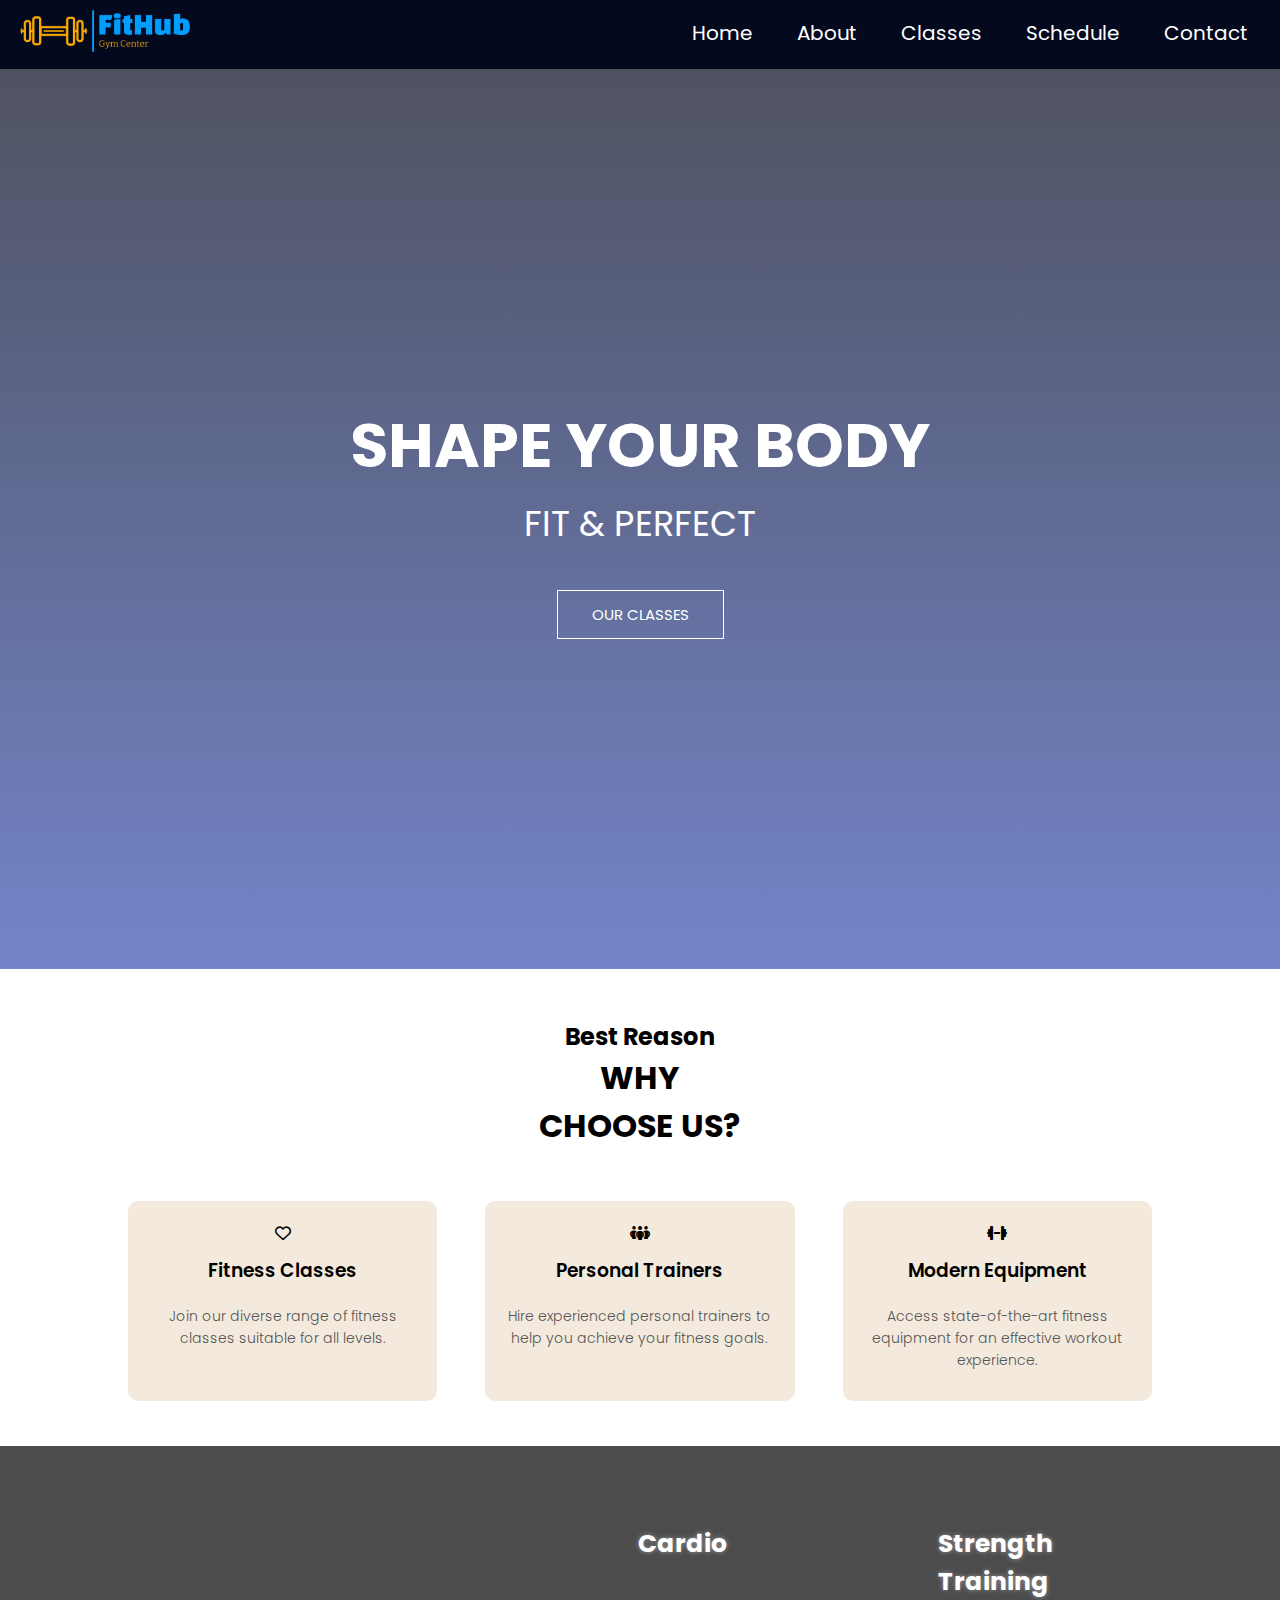
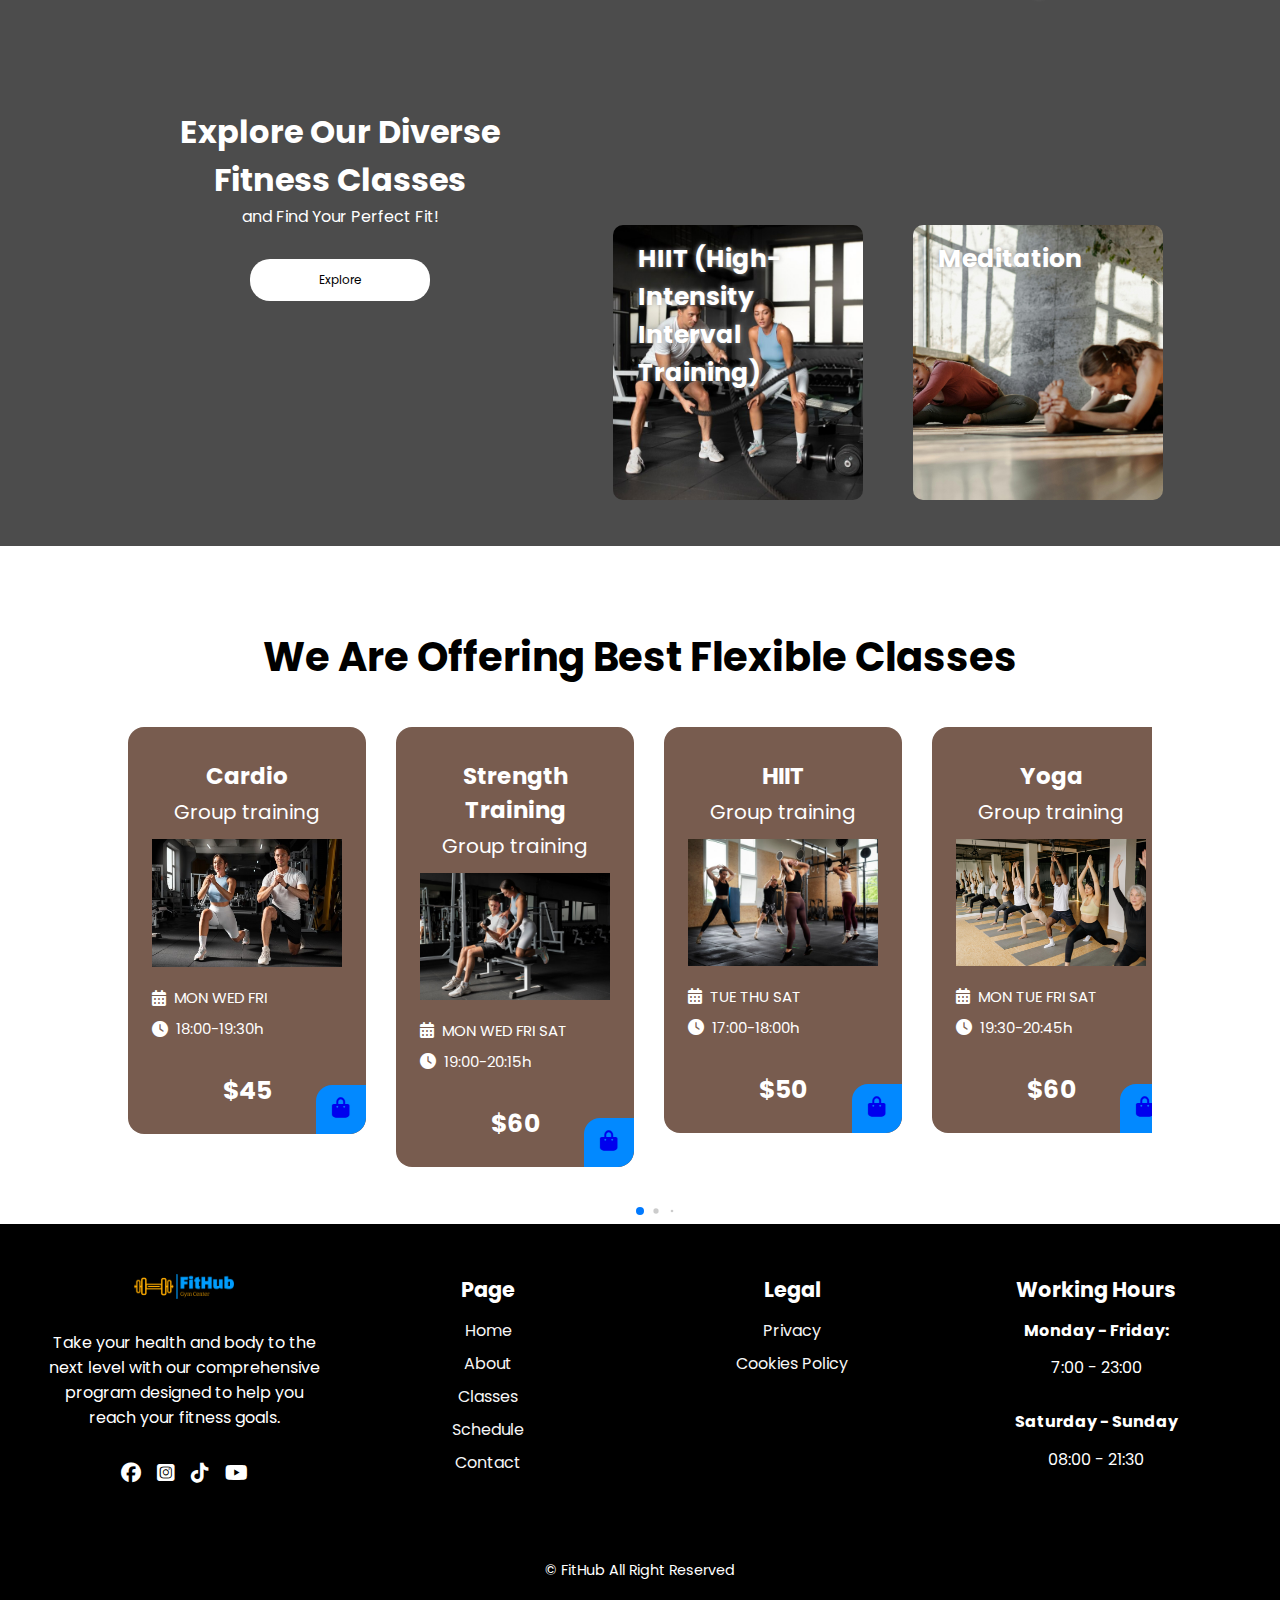
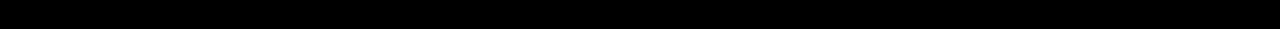
==== index.html @ ac1447a0 "Minor corrections" ====
<!DOCTYPE html>
<html lang="en">
  <head>
    <meta charset="UTF-8" />
    <meta name="viewport" content="width=device-width, initial-scale=1.0" />
    <meta nam="description" content="Join our expert-led fitness classes in Zagreb. From cardio to strength training, we offer a range of classes to suit all levels">
    <title> Best Fitness Classes in Zagreb | FitHub</title>
    <link rel="stylesheet" href="style.css" />

    <link rel="preconnect" href="https://fonts.googleapis.com" />
    <link rel="preconnect" href="https://fonts.gstatic.com" crossorigin />
    <link
      href="https://fonts.googleapis.com/css2?family=Poppins:ital,wght@0,100;0,200;0,300;0,400;0,600;0,700;1,600&display=swap"
      rel="stylesheet"
    />
    <link
      rel="stylesheet"
      href="https://cdnjs.cloudflare.com/ajax/libs/font-awesome/6.5.2/css/all.min.css"
    />
    <link
      rel="stylesheet"
      href="https://use.fontawesome.com/releases/v5.15.4/css/all.css"
    />

    <link rel="stylesheet" href="css/swiper-bundle.min.css"/>
  </head>
  <body>
    <header>
      <nav class="navbar">
        <a href="index.html" class="logo">
          <img src="images/fithub-logo.png" alt="logo_img">
        </a>

        <i class="fa-solid fa-bars" id="hamburger"  ></i>
        <i class="fa-solid fa-xmark" id="close"></i>

        <div class="nav-links" id="navLinks"
        style="right: -200px;" >
          

          <ul>
            <li><a href="index.html">Home</a></li>
            <li><a href="about.html">About</a></li>
            <li><a href="classes.html">Classes</a></li>
            <li><a href="schedule.html">Schedule</a></li>
            <li><a href="contact.html">Contact</a></li>
          </ul>
        </div>
      </nav>

    
    </header>

    <section class="background-section">
      <div class="text-box">
        <h1>SHAPE YOUR BODY</h1>
        <p>FIT & PERFECT</p>
        <a href="classes.html" class="hero-btn">OUR CLASSES</a>
      </div>
    </section>

    <section class="feature-section">
      <div class="about-data">
        <h2 class="about-subtitle">Best Reason</h2>
        <div class="section-titles">
          <h1 class="section-border">WHY</h1>
          <h1 class="section-title">CHOOSE US?</h1>
        </div>
      <div class="row">
        <div class="feature">
          <div class="feature-box">
            <div class="fea-icon">
              <i class="fa-regular fa-heart"></i>
              <h3>Fitness Classes</h3>
              <p>
                Join our diverse range of fitness classes suitable for all levels.
              </p>
            </div>
          </div>
        </div>

        <div class="feature">
          <div class="feature-box">
            <div class="fea-icon">
              <i class="fa-solid fa-people-group"></i>
              <h3>Personal Trainers</h3>
              <p>
                Hire experienced personal trainers to help you achieve your
                fitness goals.
              </p>
            </div>
          </div>
        </div>

        <div class="feature">
          <div class="feature-box">
            <div class="fea-icon">
              <i class="fa-solid fa-dumbbell"></i>
              <h3>Modern Equipment</h3>
              <p>
                Access state-of-the-art fitness equipment for an effective
                workout experience.
              </p>
            </div>
          </div>
        </div>
      </div>
    </section>



    <section class="fit-classes">
      <div class="row">
        <div class="col">
          <h1>Explore Our Diverse <br> Fitness Classes</h1>
          <p>and Find Your Perfect Fit!</p>
          <button type="button" onclick="window.location.href='classes.html'">Explore</button>
        </div>
        
      

        <div class="cards">
         <div class="card card1">
           <h5>Cardio</h5>
          </div>

          <div class="card card2">
            <h5>Strength Training</h5>
          </div>

          <div class="card card3">
           <h5>HIIT (High-Intensity Interval Training)</h5>
          </div>

          <div class="card card4">
            <h5>Meditation</h5>
          </div>

        
        </div>
      

      </div>
    </section>


    <section class="classes section" id="classes">
      <h2 class="section_title">
        We Are Offering Best Flexible Classes
      </h2>
      <div class="classes-container container swiper">
        <div class="swiper-wrapper">
          <article class="classes-list swiper-slide">
                  <div class="shape"></div>

                  <h1 class="classes-title">Cardio</h1>
                  <h3 class="classes-subtitle">Group training</h3>

                 <img src="images/cardio-group.jpg" alt="cardio training" class="classes-img">

                <div class="classes-data">
                    <div class="classes-data-group">
                      <i class="fa-solid fa-calendar-days"></i> MON WED FRI
                     </div>
                    <div class="classes-data-group">
                     <i class="fa-solid fa-clock"></i> 18:00-19:30h
                    </div>
                </div>

                 <h3 class="classes-price">$45</h3>

                 <a href="contact.html" class="button-pricing">
                  <i class="fa-solid fa-bag-shopping"></i>
                </a>
            </article>

          <article class="classes-list swiper-slide">
          <div class="shape"></div>

          <h1 class="classes-title">Strength Training</h1>
          <h3 class="classes-subtitle">Group training</h3>

          <img src="images/strength-tr.jpg" alt="strength training" class="classes-img">

          <div class="classes-data">
            <div class="classes-data-group">
              <i class="fa-solid fa-calendar-days"></i> MON WED FRI SAT
            </div>
              <div class="classes-data-group">
                <i class="fa-solid fa-clock"></i> 19:00-20:15h
              </div>
          </div>

          <h3 class="classes-price">$60</h3>

          <a href="contact.html" class="button-pricing">
            <i class="fa-solid fa-bag-shopping"></i>
          </a>

          </article>

          <article class="classes-list swiper-slide">
          <div class="shape s-smaller"></div>

          <h1 class="classes-title">HIIT</h1>
          <h3 class="classes-subtitle">Group training</h3>

          <img src="images/hiit-tr.jpg" alt="hiit training" class="classes-img">

          <div class="classes-data">
              <div class="classes-data-group">
                <i class="fa-solid fa-calendar-days"></i> TUE THU SAT
              </div>
              <div class="classes-data-group">
                <i class="fa-solid fa-clock"></i> 17:00-18:00h
              </div>
          </div>

          <h3 class="classes-price">$50</h3>

          <a href="contact.html" class="button-pricing">
            <i class="fa-solid fa-bag-shopping"></i>
          </a>

          </article>

         <article class="classes-list swiper-slide">
          <div class="shape"></div>

          <h1 class="classes-title">Yoga</h1>
          <h3 class="classes-subtitle">Group training</h3>

          <img src="images/yoga-class.jpg" alt="yoga" class="classes-img">

          <div class="classes-data">
              <div class="classes-data-group">
               <i class="fa-solid fa-calendar-days"></i> MON TUE FRI SAT
              </div>
              <div class="classes-data-group">
                <i class="fa-solid fa-clock"></i> 19:30-20:45h
              </div>
          </div>

          <h3 class="classes-price">$60</h3>

          <a href="contact.html" class="button-pricing">
            <i class="fa-solid fa-bag-shopping"></i>
          </a>

          </article>

          <article class="classes-list swiper-slide">
            <div class="shape s-smaller"></div>
  
            <h1 class="classes-title">Boxing</h1>
            <h3 class="classes-subtitle">Group training</h3>
  
            <img src="images/boxing.jpg" alt="boxing class" class="classes-img">
  
            <div class="classes-data">
                <div class="classes-data-group">
                  <i class="fa-solid fa-calendar-days"></i> MON WED FRI
                </div>
                <div class="classes-data-group">
                  <i class="fa-solid fa-clock"></i> 17:30-18:45h
                </div>
            </div>
  
            <h3 class="classes-price">$45</h3>
  
            <a href="contact.html" class="button-pricing">
              <i class="fa-solid fa-bag-shopping"></i>
            </a>
  
            </article>

          <article class="classes-list swiper-slide">
              <div class="shape s-smaller"></div>
    
              <h1 class="classes-title">Cycling</h1>
              <h3 class="classes-subtitle">Group training</h3>
    
              <img src="images/indoor-cycling.jpg" alt="indoor cycling" class="classes-img">
    
              <div class="classes-data">
                  <div class="classes-data-group">
                    <i class="fa-solid fa-calendar-days"></i> TUE THU SAT
                  </div>
                  <div class="classes-data-group">
                    <i class="fa-solid fa-clock"></i> 17:00-18:00h
                  </div>
              </div>
    
              <h3 class="classes-price">$35</h3>
    
              <a href="contact.html" class="button-pricing">
                <i class="fa-solid fa-bag-shopping"></i>
              </a>
    
              </article>

          <article class="classes-list swiper-slide">
                <div class="shape s-smaller"></div>
      
                <h1 class="classes-title">Cross training</h1>
                <h3 class="classes-subtitle">Group training</h3>
      
                <img src="images/crossfit.jpg" alt="crossfit training" class="classes-img">
      
                <div class="classes-data">
                    <div class="classes-data-group">
                      <i class="fa-solid fa-calendar-days"></i> MON THU FRI
                    </div>
                    <div class="classes-data-group">
                      <i class="fa-solid fa-clock"></i> 16:00-17:00h
                    </div>
                </div>
      
                <h3 class="classes-price">$40</h3>
      
                <a href="contact.html" class="button-pricing">
                  <i class="fa-solid fa-bag-shopping"></i>
                </a>
      
                </article>

          <article class="classes-list swiper-slide">
                  <div class="shape s-smaller"></div>
        
                  <h1 class="classes-title">Powerlifting</h1>
                  <h3 class="classes-subtitle">Group training</h3>
        
                  <img src="images/powerlifting.jpg" alt="Powerlifting" class="classes-img">
        
                  <div class="classes-data">
                      <div class="classes-data-group">
                        <i class="fa-solid fa-calendar-days"></i> TUE THU SAT
                      </div>
                      <div class="classes-data-group">
                        <i class="fa-solid fa-clock"></i> 20:00-21:00h
                      </div>
                  </div>
        
                  <h3 class="classes-price">$35</h3>
        
                  <a href="contact.html" class="button-pricing">
                    <i class="fa-solid fa-bag-shopping"></i>
                  </a>
        
                  </article>

              
        </div>

        <div class="swiper-pagination"></div>
      </div>

    </section>



    
   <footer class="footer section">
    <div class="footer-container">
      <div class="footer-box">
        <a href="index.html" class="logo">
          <img src="images/fithub-logo.png" alt="logo_img">
        </a>

        <p class="text">Take your health and body to the next level with our comprehensive program designed to help you reach your fitness goals.</p>

        <div class="social">
          <a href="#"><i class="fa-brands fa-facebook"></i></a>
          <a href="#"><i class="fa-brands fa-square-instagram"></i></a>
          <a href="#"><i class="fa-brands fa-tiktok"></i></a>
          <a href="#"><i class="fa-brands fa-youtube"></i></a>
        </div>
      </div>

      <div class="footer-box">
        <h3>Page</h3>
        <a href="index.html">Home</a>
        <a href="about.html">About</a>
        <a href="classes.html">Classes</a>
        <a href="schedule.html">Schedule</a>
        <a href="contact.html">Contact</a>
      </div>

      <div class="footer-box">
        <h3>Legal</h3>
        <a href="#">Privacy</a>
        <a href="#">Cookies Policy</a>
      </div>

      <div class="footer-box">
        <h3>Working Hours</h3>
        <h5 class="days">Monday - Friday:</h5>
        <p class="time">7:00 - 23:00</p>

        <h5>Saturday - Sunday</h5>
        <p>08:00 - 21:30</p>
        
      </div>
    
    </div>

    <div class="copyright">
      <p>&#169; FitHub All Right Reserved</p>
    </div>
    
   </footer>
    <script src="js/swiper-bundle.min.js"></script>
    <script src="script.js"></script>
  </body>
</html>
---- style.css ----
* {
  margin: 0;
  padding: 0;
  box-sizing: border-box;
  font-family: "Poppins", sans-serif;
}

html {
  scroll-behavior: smooth;
}

img {
  max-width: 100%;
  height: auto;
}

.navbar {
  position: relative;
  background-color: rgb(4, 9, 30);
  padding: 10px 20px;
  display: flex;
  justify-content: space-between;
  align-items: center;
  color: white;
  z-index: 1000;
  top: 0;
  left: 0;
  width: 100%;
}

.logo img {
  max-width: 170px;
}

.nav-links {
  transition: right 0.3s ease;
  color: #000;
  height: 100%;
}

.nav-links ul {
  padding: 0; /* */
  margin: 0; /* */
  display: flex;
  list-style: none;
  gap: 20px;
}

.nav-links li {
  padding: 8px 12px;
}

.nav-links a {
  color: #fff;
  text-decoration: none;
  font-size: 20px;
}

.nav-links ul li::after {
  content: "";
  width: 0;
  height: 2px;
  background: #ff9e02;
  display: block;
  margin: auto;
  transition: 0.5s;
}

.nav-links ul li:hover::after {
  width: 100%;
}

/* Hamburger icon */

#hamburger,
#close {
  display: none;
}

/* Background */
.background-section {
  position: relative;
  height: 100vh;
  background-image: linear-gradient(rgba(4, 9, 30, 0.7), rgba(56, 81, 179, 0.7)),
    url(images/background-img.jpg);
  background-size: cover;
  background-position: center;
}

.text-box {
  width: 90%;
  color: #fff;
  position: absolute;
  top: 50%;
  left: 50%;
  transform: translate(-50%, -50%);
  text-align: center;
}

.text-box h1 {
  font-size: 62px;
}

.text-box p {
  margin: 5px 0 40px;
  font-size: 35px;
}

.hero-btn {
  display: inline-block;
  text-decoration: none;
  color: #fff;
  border: 1px solid #fff;
  padding: 12px 34px;
  font-size: 15px;
  background: transparent;
  position: relative;
  cursor: pointer;
}

.hero-btn:hover {
  border: 1px solid #ff9e02;
  background: #ff9e02;
  transition: 1s;
}

/* FEATURE SECTION*/

.feature-section {
  width: 80%;
  margin: auto;
  text-align: center;
  padding-top: 50px;
}

.about-data {
  margin-bottom: 40px;
}

.row {
  margin-top: 5%;
  display: flex;
  justify-content: space-between;
  gap: 3rem;
}

.feature {
  flex-basis: 100%;
  margin-bottom: 5px;
  border-radius: 10px;
  background: #f3eadd;
  padding: 20px 12px;
  transition: 0.5s;
}

.feature:hover {
  transform: scale(1.05);
}

.feature h3 {
  text-align: center;
  margin: 10px 0;
  font-weight: 600;
}

.feature p {
  font-size: 14px;
  color: #555;
  font-weight: 300;
  line-height: 22px;
  padding: 10px;
}

/* classes section */

.fit-classes {
  display: flex;
  flex-direction: column;
  align-items: center;
  width: 100%;
  height: 700px;
  margin: 0;
  background-image: linear-gradient(rgba(0, 0, 0, 0.7), rgba(0, 0, 0, 0.7)),
    url(images/woman-helping-man-gym.jpg);
  background-position: center;
  background-size: cover;
  padding: 0 8%;
  box-sizing: border-box;
}

.fit-classes .row {
  display: grid;
  grid-template-columns: 1fr 1fr;
  height: 80%;
  gap: 20px;
}

.col {
  display: flex;
  justify-content: center;
  align-items: center;
  flex-direction: column;
}
.col h1,
.col p {
  color: #fff;
  text-align: center;
}

.row button {
  width: 180px;
  color: #000;
  font-size: 12px;
  padding: 12px 0;
  background: #fff;
  border: 0;
  border-radius: 20px;
  outline: none;
  margin-top: 30px;
}

.row button:hover {
  background: #ff9e02;
  transition: 0.5s;
}

.cards {
  display: grid;
  grid-template-columns: repeat(2, 1fr);
  gap: 20px;
}

.card {
  width: 250px;
  height: 275px;
  border-radius: 10px;
  padding: 15px 25px;
  box-sizing: border-box;
  cursor: pointer;
  margin: 10px 15px;
  background-image: url(images/cardio.jpg);
  background-position: center;
  background-size: cover;
  transition: transform 0.5s;
}

.card1 {
  background-image: url(images/cardio.jpg);
}

.card2 {
  background-image: url(images/strength-training.jpg);
}

.card3 {
  background-image: url(images/HIIT-training.jpg);
}

.card4 {
  background-image: url(images/yoga.jpg);
}

.card:hover {
  transform: translateY(-10px);
}

.card h5 {
  color: #fff;
  text-shadow: 0 0 5px #999;
  font-size: 25px;
}

/* pricing*/
.classes-section {
  padding: 4.5rem 0 2rem;
}

.section_title {
  text-align: center;
  margin-top: 5rem;
  margin-bottom: 2.5rem;
  font-size: 40px;
}

.container {
  max-width: 1024px;
  margin-right: 1.5rem;
  margin-left: 1.5rem;
}

.classes-container {
  padding-top: 1rem;
}

.classes-list {
  position: relative;
  max-width: 238px;
  background-color: #785c4f;
  padding: 2rem 1.5rem 1.5rem;
  border-radius: 1rem;
  margin-bottom: 3.5rem;
  overflow: hidden;
  width: 100%;
  display: flex;
  flex-direction: column;
  align-items: center;
  text-align: center;
}

.classes-list .shape {
  width: 180px;
  height: 180px;
  filter: blur(64px);
  position: absolute;
  top: -2.5rem;
  left: -2.5rem;
}

.classes-title,
.classes-subtitle,
.classes-img {
  position: relative;
}

.classes-title {
  font-size: 23px;
  margin-bottom: 0.25rem;
  color: #fff;
  display: block;
  overflow: hidden;
}

.classes-subtitle {
  font-size: 20px;
  color: #fff;
  font-weight: 400;
}

.classes-img {
  width: 100%;
  max-width: 200px;
  height: auto;
  margin: 0.75rem 0;
  object-fit: cover;
}

.classes-data {
  display: grid;
  grid-template-columns: repeat(1, max-content);
  gap: 0.5rem 1.25rem;
  margin-bottom: 2rem;
}

.classes-data-group {
  display: inline-flex;
  align-items: center;
  column-gap: 0.5rem;
  font-size: 15px;
  color: #fff;
}

.classes-data i {
  font-size: 1rem;
}

.classes-price {
  font-size: 25px;
  color: #fff;
}

.button-pricing {
  border: none;
  outline: none;
  padding: 0.75rem 1rem;
  position: absolute;
  right: 0;
  bottom: 0;
  border-radius: 1rem 0 1rem 0;
  cursor: pointer;
  background: #0289ff;
}

.button-pricing i {
  font-size: 1.25rem;
}

.classes-list:hover .classes-img {
  transform: translateY(-0.25rem);
}

.swiper-pagination-bullet {
  background: #ff5602;
}

.swiper-pagination-bullet-active {
  background-color: #0289ff;
}

/*         about - page*/

.about-header {
  min-height: 40vh;
  width: 100%;
  background-image: linear-gradient(rgba(4, 9, 30, 0.7), rgba(4, 9, 30, 0.7)),
    url(images/dumbbells-gym.jpg);
  background-position: center;
  background-size: cover;
  text-align: center;
  color: #fff;
  position: relative;
}

.about-header h1 {
  position: relative;
  z-index: 2;
  /* top: 10rem; */
  font-size: 2rem;
  margin-top: 4rem;
}
.about-us {
  width: 80%;
  margin: auto;
  padding-top: 80px;
  padding-bottom: 50px;
  position: relative;
  z-index: 2;
}

.about-col {
  flex-basis: 48%;
  padding: 30px 2px;
}

.about-col img {
  width: 100%;
}

.about-col h1 {
  padding-top: 0;
  font-size: 25px;
  color: #0289ff;
}

.about-col p {
  padding: 15px 0 25px;
  text-align: justify;
  font-size: 17px;
}

.about-btn {
  border: 1px solid #ff9e02;
  background: transparent;
  color: #ff5602;
}

/* FOOTER SECTION*/

footer {
  background: #000;
  color: #fff;
  border-top: 2px solid #000;
  width: 100%;
  padding: 2rem 0;
  box-sizing: border-box;
}

.footer-container {
  display: flex;
  flex-wrap: wrap;
  justify-content: space-between;
  padding: 0 2rem;
  box-sizing: border-box;
}

.footer-box {
  text-align: center;
  flex: 1 1 200px;
  margin: 1rem;
}

.footer-box h3 {
  font-size: 1.3rem;
  margin-bottom: 0.8rem;
}

.footer-box h5,
.footer-box p {
  margin-bottom: 0.8rem;
  font-size: 1rem;
}

.footer-box a {
  display: block;
  margin-bottom: 0.5rem;
  color: #f6f6f6;
  text-decoration: none;
}

.footer-box a:hover {
  color: #0289ff;
}

.social {
  display: flex;
  justify-content: center;
  padding: 1rem 0;
  gap: 1rem;
}

.footer-box .text {
  width: auto;
  margin-left: 0;
  margin-right: 0;
  max-width: 100%;
}

.copyright {
  padding: 1rem;
  text-align: center;
  font-size: 0.9rem;
  margin-top: 1rem;
}

.footer-box .logo img {
  margin-bottom: 1rem;
  max-width: 100px;
}

.social a {
  font-size: 20px;
  color: #fff;
}

.social a:hover {
  color: #0289ff;
}

.footer-box .time {
  margin-bottom: 1.8rem;
}

/* classes page*/
.classes {
  padding: 1px 1%;
}

#card-area {
  padding: 50px 0;
}

.classes-page {
  display: grid;
  grid-template-columns: repeat(3, 1fr);
  grid-gap: 40px;
  margin-bottom: 50px;
}

.classes-card {
  border-radius: 10px;
  position: relative;
  overflow: hidden;
  box-shadow: 5px 5px 15px rgba(0, 0, 0, 0.7);
}

.classes-card img {
  width: 100%;
  border-radius: 10px;
  display: block;
  transition: transform 0.5s;
}

.classes-card .txt {
  height: 0;
  width: 100%;
  background: linear-gradient(transparent, #1c1c1c 58%);
  border-radius: 10px;
  position: absolute;
  left: 0;
  bottom: 0;
  overflow: hidden;
  display: flex;
  align-items: center;
  justify-content: center;
  flex-direction: column;
  padding: 0 20px;
  text-align: center;
  font-size: 14px;
  transition: height 0.5s;
  color: #fff;
}

.classes-card .txt h1 {
  margin: 0;
  font-size: 18px;
  line-height: 1.2;
}

.classes-card .txt p {
  margin: 0;
  font-size: 15px;
  line-height: 1;
  padding: 5px 0;
}

.classes-card .txt a {
  margin-top: 5px;
  color: #262626;
  text-decoration: none;
  background: #fff;
  border-radius: 50px;
  text-align: center;
  padding: 8px 15px;
}

.classes-card .txt a:hover {
  background: #ff9e02;
  transition: 1s;
}
.classes-card:hover img {
  transform: scale(1.2);
}

.classes-card:hover .txt {
  height: 100%;
}

/* schedule */

.schedule {
  padding: 5rem 2.5rem;
  margin: 0 auto;
  max-width: 1000px;
}

#days {
  margin-bottom: 20px;
  display: flex;
  flex-wrap: wrap;
  justify-content: center;
  gap: 1rem;
}

#days button {
  padding: 10px 20px;
  margin: 5px;
  background-color: #fff;
  color: #000;
  border: 1px solid #dbd6d6;
  border-radius: 23px;
  cursor: pointer;
  font-weight: 700;
  font-size: 15px;
}

#days button:hover {
  background-color: #0289ff;
}
#days button.active {
  background-color: #0289ff;
  color: #fff;
}

#schedule ul {
  list-style-type: none;
  padding: 0;
  justify-content: space-between;
  margin: 20px;
}

#schedule ul li {
  margin-bottom: 5px;
}

.class-info {
  border: 5px solid #0289ff;
  border-radius: 23px;
  margin-bottom: 10px;
  padding: 3%;
  text-align: center;
}

.class-header {
  display: flex;
  align-items: center;
  justify-content: space-between;
  flex: 0.5;
}

.name-of-class {
  flex: 1;
  color: #000;
  font-weight: 700;
  font-size: 18px;
  text-align: left;
}

.time-class {
  color: #000;
  font-weight: 700;
  font-size: 18px;
}

.class-name,
.class-time {
  flex: 1;
  color: #000;
  font-weight: 700;
  font-size: 20px;
}

.class-item,
.class-info {
  display: flex;
  flex-direction: row;
  justify-content: space-between;
  background-color: rgba(242, 242, 242, 0.7);
  width: 100%;
  padding: 3%;
  transition: transform 0.3s ease;
}

.class-item:hover {
  transform: scale(1.05);
}

.join-button {
  width: 180px;
  font-size: 18px;
  padding: 12px 0;
  background: #fff;
  border: 0;
  border-radius: 20px;
  outline: none;
  transition: background 0.5s;
}

.join-button:hover {
  background: #0289ff;
  transition: 1s;
}

/* contact page*/

.contact-information {
  width: 80%;
  margin: auto;
  padding: 80px 0 50px;
}

.contact-section {
  display: flex;
  justify-content: space-between;
  flex-wrap: wrap;
  margin-top: 5%;
  gap: 1rem;
}

.contact-content {
  margin-bottom: 2rem;
  text-align: center;
}

.contact-content h3 {
  margin-bottom: 1rem;
}

.contact-content p {
  margin-bottom: 1.5rem;
}
.info-container {
  flex: 1 1 20%;
  padding: 25px;
}

.info {
  display: flex;
  flex-direction: column;
  gap: 1rem;
}

.info-block {
  padding: 1rem;
  border-radius: 8px;
}

.info-block h3 {
  margin-bottom: 10px;
  padding-bottom: 5px;
  border-bottom: 3px solid #0289ff;
  width: 50%;
}

.info-block p {
  margin-bottom: 10px;
}

.contact-container {
  flex: 1 1 60%;
  max-width: 500px;
  background-color: #999;
  padding: 25px;
  border-radius: 8px;
  box-shadow: 0 0 15px rgba(0, 0, 0, 0.1);
}

.contact-container header {
  font-size: 1.5rem;
  color: #333;
  font-weight: 500;
  text-align: center;
}

.form .input-box {
  width: 100%;
  margin-top: 20px;
}

.form :where(.input-box input, .select-box) {
  position: relative;
  height: 50px;
  width: 100%;
  outline: none;
  font-size: 1rem;
  color: #707070;
  margin-top: 8px;
  border: 1px solid #ddd;
  border-radius: 6px;
  padding: 0 15px;
}

.form .column {
  display: flex;
  column-gap: 15px;
}

.select-box select {
  height: 100%;
  width: 100%;
  outline: none;
  border: none;
  color: #707070;
  font-size: 1rem;
}

textarea {
  padding: 1rem 1rem;
  min-height: 150px;
  resize: none;
  overflow-y: auto;
  border-radius: 6px;
  border: 1px solid #ddd;
}

.btn {
  padding: 0.6rem 1.3rem;
  background-color: #fff;
  font-size: 0.95rem;
  line-height: 1;
  border: 1px solid #ddd;
  border-radius: 6px;
  outline: none;
  cursor: pointer;
  transition: 0.3s;
}

.btn:hover {
  background-color: #0289ff;
}

/*                  MEDIA QUERIS       */

@media (max-width: 768px) {
  body {
    background-size: cover;
    font-size: 14px;
    padding: 10px;
  }

  .logo img {
    width: 120px;
  }

  img {
    width: 100%;
    height: auto;
  }

  .nav-links {
    display: flex;
    flex-direction: column;
    position: fixed;
    top: 0;
    right: -200px;
    width: 200px;
    background-color: #ff9e02;
    height: auto;
    padding: 20px;
    transition: right 0.3s ease;
  }

  #hamburger {
    display: inline;
  }

  #close {
    display: none;
    z-index: 1000;
  }

  .nav-links.active {
    display: block;
    transform: translateX(0);
  }

  .nav-links ul {
    list-style: none;
    padding: 0;
    margin: 0;
    display: flex;
    flex-direction: column;
    width: 100%;
  }

  .nav-links li {
    margin: 3px 0;
  }

  .nav-links a {
    font-size: 15px;
  }

  .background-section {
    height: 70vh;
    background-size: cover;
  }

  .text-box h1 {
    font-size: 40px;
  }

  .text-box p {
    font-size: 20px;
  }
  .hero-btn {
    padding: 10px 28px;
    font-size: 13px;
  }

  /* Feature section*/

  .feature-section {
    width: 90%;
    padding-top: 60px;
  }

  .feature {
    width: 80%;
    margin-bottom: 20px;
    padding: 15px;
  }

  .feature h3 {
    font-size: 18px;
  }

  .feature p {
    font-size: 12px;
  }

  .row {
    flex-direction: column;
    align-items: center;
    padding-bottom: 15px;
  }

  /* Fit classes*/

  .fit-classes {
    height: auto;
    padding: 0 5%;
  }

  .fit-classes .row {
    grid-template-columns: 1fr;
    height: auto;
  }

  .col h1 {
    font-size: 18px;
  }

  .col p {
    font-size: 14px;
  }

  .row button {
    width: 150px;
    font-size: 10px;
  }

  .cards {
    grid-template-columns: repeat(2, 1fr);
  }

  .card {
    height: 100%;
    width: 100%;
  }

  .cards {
    flex-direction: column;
    align-items: center;
  }

  .card h5 {
    font-size: 15px;
  }

  /* classes*/

  .classes-section {
    padding: 3rem 0 1rem;
  }

  .section_title {
    font-size: 32px;
  }

  .classes-list {
    max-width: 50%;
    margin-bottom: 0 auto;
  }

  .classes-data-group {
    font-size: 14px;
  }

  .classes-price {
    font-size: 15px;
  }

  .classes-title,
  .classes-subtitle {
    font-size: 15px;
  }

  /* FOOTER */

  .footer-container {
    flex-direction: row;
    flex-wrap: wrap;
    padding: 0 1.5rem;
    justify-content: center;
  }

  .footer-box {
    flex: 1 1 45%;
    margin: 0.5rem;
  }

  .footer-box .text {
    text-align: center;
  }

  .social a {
    font-size: 18px;
  }

  .copyright {
    font-size: 0.8rem;
  }

  /* about page*/

  .about-header h1 {
    font-size: 1.5rem;
    margin-top: 0.5rem;
  }

  .about-us {
    width: 90%;
    padding-top: 50px;
  }

  .about-col {
    flex-basis: 100%;
    padding: 20px 0;
  }

  .about-col h1 {
    font-size: 22px;
  }

  .about-col p {
    font-size: 16px;
  }

  /* classes - PAGE*/

  .classes-page {
    grid-template-columns: repeat(2, 1fr);
    grid-gap: 30px;
  }

  /* .classes-card .txt {
    padding: 0 30px;
  } */

  .classes-card .txt:hover {
    height: 10rem;
  }

  .classes-card .txt h1 {
    font-size: 16px;
  }

  .classes-card .txt p {
    font-size: 12px;
  }

  /* CONTACT - PAGE*/
  .contact-section {
    flex-direction: column;
    align-items: center;
  }

  .info-container,
  .contact-container {
    flex: 1 1 100%;
    max-width: 100%;
  }

  .contact-container {
    margin-top: 2rem;
    padding: 20px;
  }

  .info {
    gap: 0.5rem;
  }

  .info-block h3 {
    font-size: 1.2rem;
  }

  .info-block p {
    font-size: 1rem;
  }

  .contact-container header {
    font-size: 1.3rem;
  }

  .contact-content h3 {
    font-size: 25px;
  }

  .contact-content p {
    font-size: 20px;
  }

  .info-block h3 {
    font-size: 1.5rem;
    padding-bottom: 3px;
    border-bottom-width: 2px;
  }

  .info-block p {
    font-size: 1.4rem;
  }

  .info a {
    font-size: 1.7rem;
  }
}

@media (max-width: 480px) {
  .background-section {
    height: 60vh;
  }

  .text-box h1 {
    font-size: 20px;
  }

  .text-box p {
    font-size: 18px;
  }

  .hero-btn {
    padding: 5px 15px;
    font-size: 10px;
  }

  .feature-section {
    padding-top: 40px;
  }

  .feature h3 {
    font-size: 16px;
  }

  .feature p {
    font-size: 10px;
  }

  .col p {
    font-size: 12px;
  }

  .row button {
    width: 120px;
  }

  .card {
    height: 100px;
    width: auto;
  }

  .card h5 {
    font-size: 11px;
  }

  /* classes list*/

  .classes-list {
    width: 95%;
    padding: 1rem;
    margin-bottom: 2rem;
  }
  .section_title {
    font-size: 20px;
    margin-top: 40px;
  }
  .classes-subtitle {
    font-size: 16px;
  }

  .classes-data-group {
    font-size: 16px;
  }

  .classes-price {
    font-size: 18px;
  }

  .classes-img {
    width: 100%;
    height: auto;
  }

  .button-pricing {
    padding: 0.5rem 0.75rem;
  }

  /* FOOTER*/

  .footer-container {
    padding: 0 1rem;
  }

  .footer-box {
    flex: 1 1 100%;
    margin: 0.5rem 0;
  }

  .footer-box .text {
    font-size: 0.9rem;
  }

  .social a {
    font-size: 16px;
  }

  .copyright {
    font-size: 0.75rem;
  }

  /* About - page*/
  .about-header {
    height: 30vh;
  }

  .about-header h1 {
    font-size: 1.5rem;
  }

  .about-us {
    width: 95%;
    padding-top: 20px;
    padding-bottom: 20px;
  }

  .about-us h1 {
    font-size: 20px;
  }

  .about-us p {
    font-size: 14px;
  }

  .about-btn {
    padding: 10px 20px;
    font-size: 14px;
  }

  /* CLASSES - PAGE*/
  .classes-page {
    grid-template-columns: 1fr;
    grid-gap: 20px;
  }
  .classes-card .txt {
    height: 0;
    padding: 0;
    opacity: 0;
    transition: height 0.5s ease, opacity 0.5s ease;
  }

  .classes .txt h1 {
    font-size: 16px;
  }

  .classes .txt p {
    font-size: 13px;
    padding: 10px 0;
  }

  .classes .txt a {
    padding: 6px 15px;
    font-size: 12px;
  }

  .classes-card:hover .txt {
    height: 10rem;
    padding: 20px 10px;
    opacity: 1;
  }

  /* SCHEDULE-PAGE*/
  #days {
    grid-template-columns: 1fr;
  }

  .schedule {
    padding: 2rem 0.5rem;
  }

  .class-name,
  .class-time {
    font-size: 14px;
  }

  .join-button {
    width: 130px;
    font-size: 10px;
  }

  /* CONTACT PAGE*/

  .contact-information {
    padding: 50px 0 30px;
  }

  .contact-content h3 {
    font-size: 20px;
  }

  .contact-content p {
    font-size: 18px;
  }

  .contact-container {
    padding: 15px;
    box-shadow: none;
  }

  .form :where(.input-box input, .select-box) {
    height: 45px;
    font-size: 0.9rem;
  }

  .form .input-box {
    margin-top: 15px;
  }

  textarea {
    padding: 0.8rem;
    min-height: 120px;
  }

  .btn {
    padding: 0.5rem 1rem;
    font-size: 0.85rem;
  }

  .info-block h3 {
    font-size: 1rem;
    padding-bottom: 3px;
    border-bottom-width: 2px;
  }

  .info-block p {
    font-size: 1.2rem;
  }

  .info a {
    font-size: 1.4rem;
  }

  .contact-container header {
    font-size: 1.3rem;
  }

  .nav-links {
    height: auto;
    width: auto;
  }

  .nav-links li {
    margin: 0;
  }
}

@media (max-width: 370px) {
  .class-item {
    flex-direction: column;
    align-items: center;
    text-align: center;
    gap: 10px;
  }

  .class-name,
  .class-time {
    font-size: 16px;
    margin-bottom: 8px;
  }

  .join-button {
    width: 120px;
    font-size: 14px;
  }

  .contact-content h3 {
    font-size: 20px;
  }

  .contact-content p {
    font-size: 15px;
  }
}

@media (min-width: 769px) {
  .nav-links {
    position: static;
    display: flex;
    right: 0;
    height: auto;
    background-color: transparent;
  }

  .nav-links ul {
    display: flex;
    justify-content: space-around;
  }

  .nav-links ul li {
    margin: 0;
  }

  #hamburger {
    display: none;
  }
}
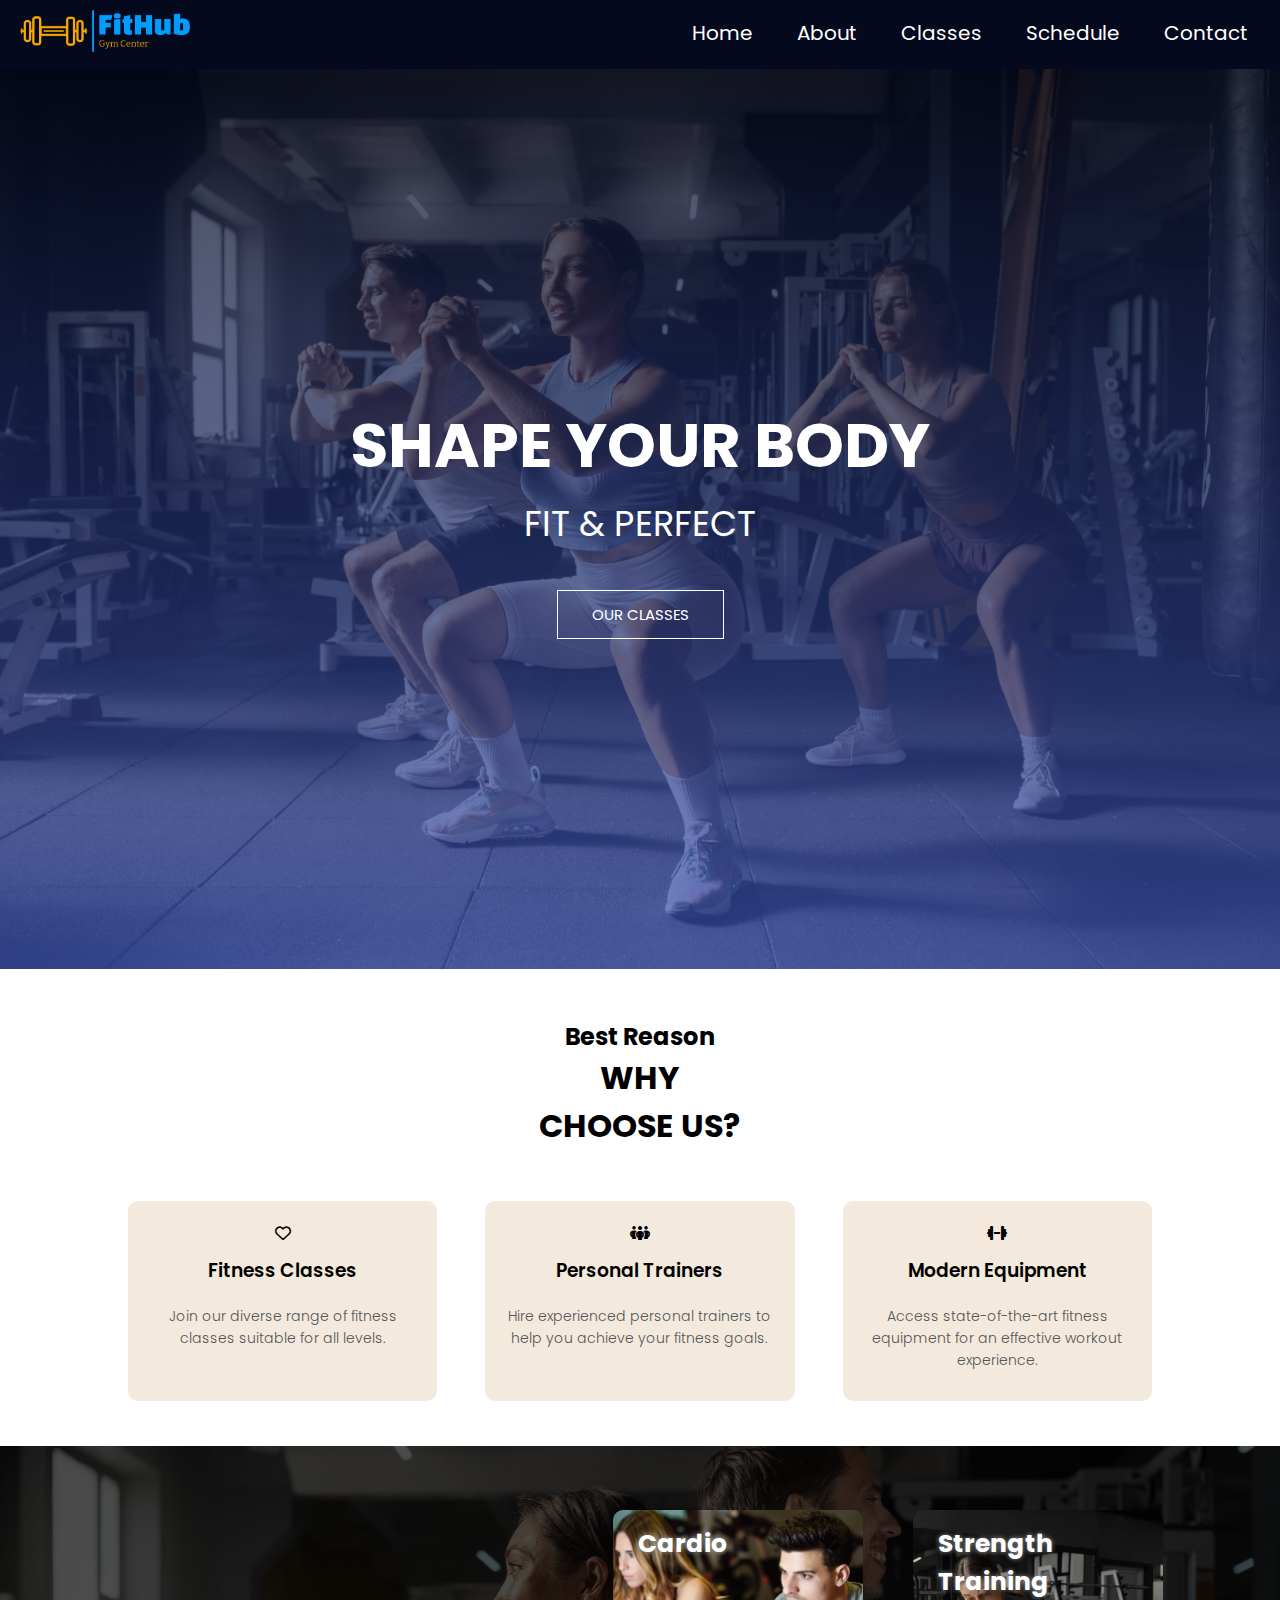
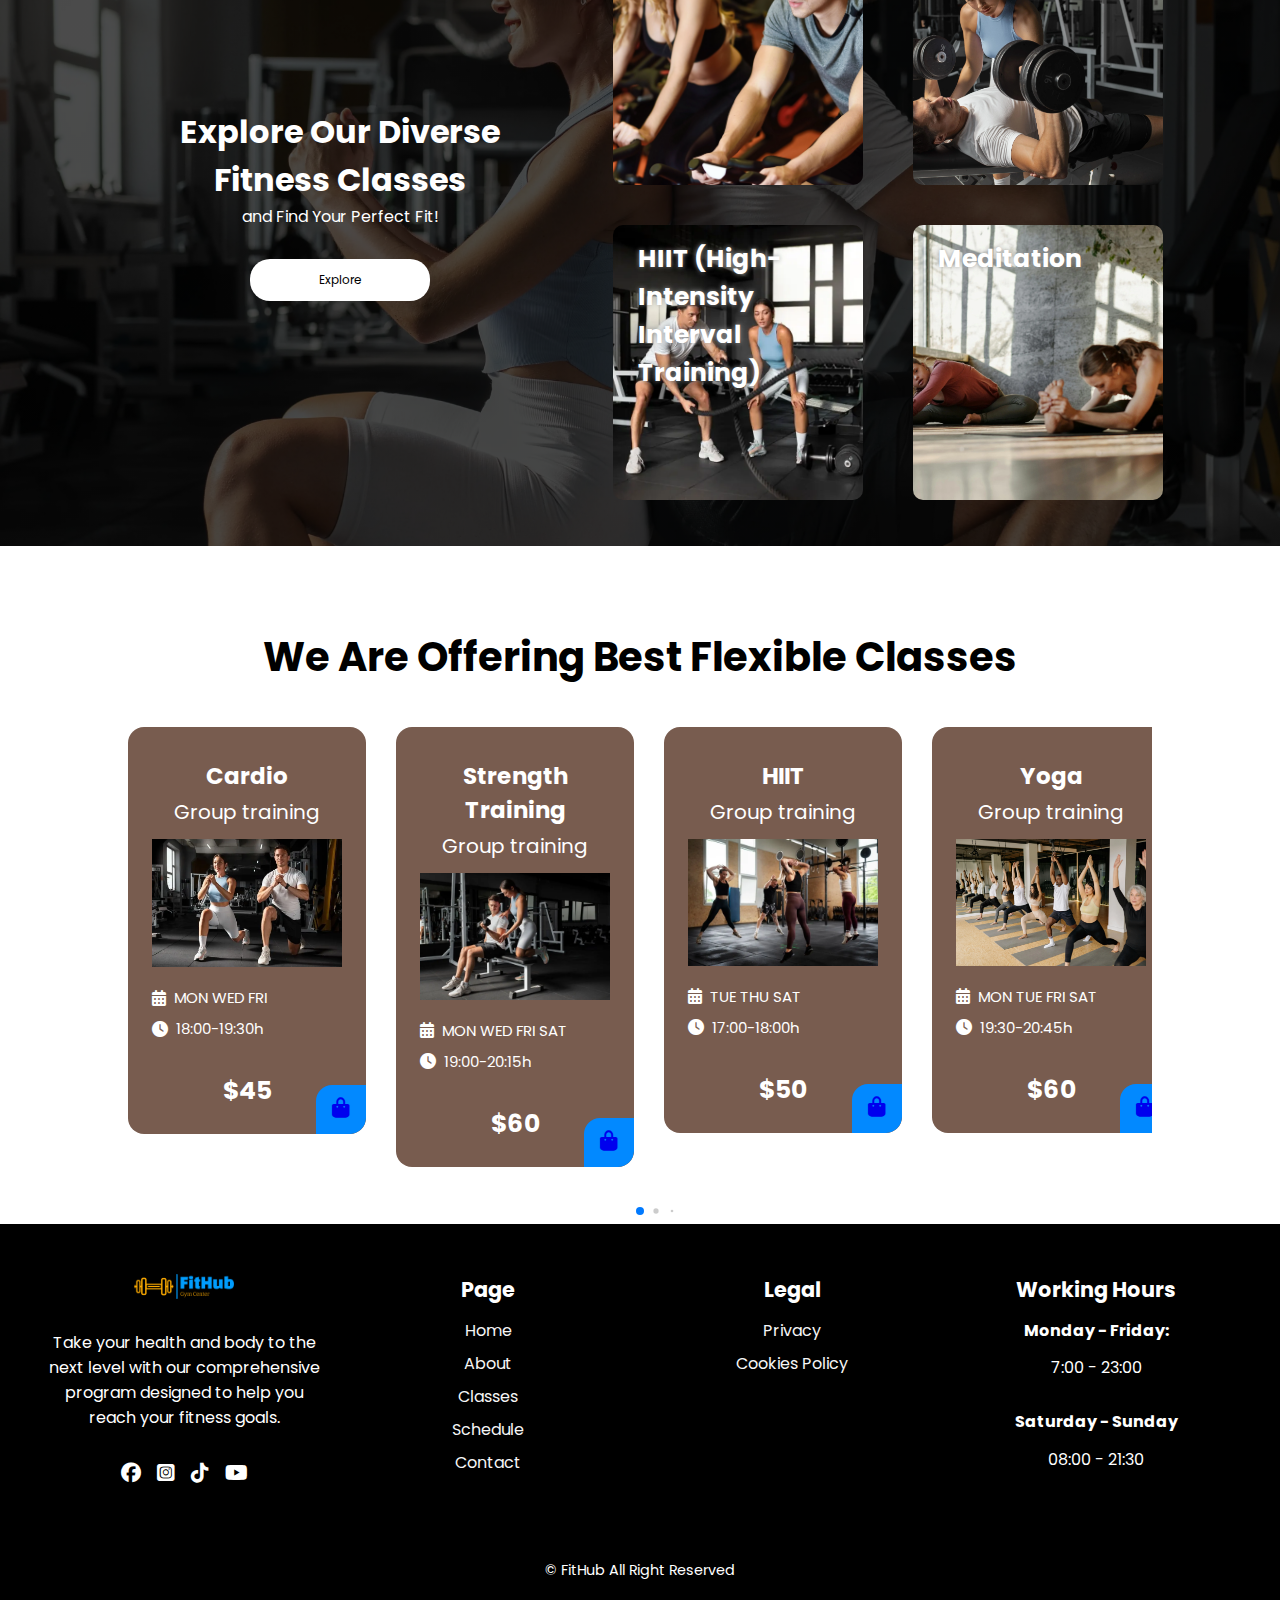
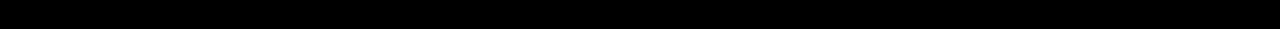
==== commit 4290cdb3: "Updated images to WebP format and removed unnecessary links" ====
--- a/index.html
+++ b/index.html
@@ -3,9 +3,13 @@
   <head>
     <meta charset="UTF-8" />
     <meta name="viewport" content="width=device-width, initial-scale=1.0" />
-    <meta nam="description" content="Join our expert-led fitness classes in Zagreb. From cardio to strength training, we offer a range of classes to suit all levels">
-    <title> Best Fitness Classes in Zagreb | FitHub</title>
+    <meta name="description" content="Join our expert-led fitness classes in Zagreb. From cardio to strength training, we offer a range of classes to suit all levels">
+    
+    <title>FitHub | Best Fitness Classes in Zagreb</title>
+    <link rel="icon" type="image/x-ico" href="images/favicon.ico" />
     <link rel="stylesheet" href="style.css" />
+
+    
 
     <link rel="preconnect" href="https://fonts.googleapis.com" />
     <link rel="preconnect" href="https://fonts.gstatic.com" crossorigin />
@@ -17,10 +21,6 @@
       rel="stylesheet"
       href="https://cdnjs.cloudflare.com/ajax/libs/font-awesome/6.5.2/css/all.min.css"
     />
-    <link
-      rel="stylesheet"
-      href="https://use.fontawesome.com/releases/v5.15.4/css/all.css"
-    />
 
     <link rel="stylesheet" href="css/swiper-bundle.min.css"/>
   </head>
@@ -156,7 +156,7 @@
                   <h1 class="classes-title">Cardio</h1>
                   <h3 class="classes-subtitle">Group training</h3>
 
-                 <img src="images/cardio-group.jpg" alt="cardio training" class="classes-img">
+                 <img src="images/cardio-group.webp" alt="cardio training" class="classes-img">
 
                 <div class="classes-data">
                     <div class="classes-data-group">
@@ -180,7 +180,7 @@
           <h1 class="classes-title">Strength Training</h1>
           <h3 class="classes-subtitle">Group training</h3>
 
-          <img src="images/strength-tr.jpg" alt="strength training" class="classes-img">
+          <img src="images/strength-tr.webp" alt="strength training" class="classes-img">
 
           <div class="classes-data">
             <div class="classes-data-group">
@@ -205,7 +205,7 @@
           <h1 class="classes-title">HIIT</h1>
           <h3 class="classes-subtitle">Group training</h3>
 
-          <img src="images/hiit-tr.jpg" alt="hiit training" class="classes-img">
+          <img src="images/hiit-tr.webp" alt="hiit training" class="classes-img">
 
           <div class="classes-data">
               <div class="classes-data-group">
@@ -230,7 +230,7 @@
           <h1 class="classes-title">Yoga</h1>
           <h3 class="classes-subtitle">Group training</h3>
 
-          <img src="images/yoga-class.jpg" alt="yoga" class="classes-img">
+          <img src="images/yoga-class.webp" alt="yoga" class="classes-img">
 
           <div class="classes-data">
               <div class="classes-data-group">
@@ -255,7 +255,7 @@
             <h1 class="classes-title">Boxing</h1>
             <h3 class="classes-subtitle">Group training</h3>
   
-            <img src="images/boxing.jpg" alt="boxing class" class="classes-img">
+            <img src="images/boxing.webp" alt="boxing class" class="classes-img">
   
             <div class="classes-data">
                 <div class="classes-data-group">
@@ -280,7 +280,7 @@
               <h1 class="classes-title">Cycling</h1>
               <h3 class="classes-subtitle">Group training</h3>
     
-              <img src="images/indoor-cycling.jpg" alt="indoor cycling" class="classes-img">
+              <img src="images/indoor-cycling.webp" alt="indoor cycling" class="classes-img">
     
               <div class="classes-data">
                   <div class="classes-data-group">
@@ -305,7 +305,7 @@
                 <h1 class="classes-title">Cross training</h1>
                 <h3 class="classes-subtitle">Group training</h3>
       
-                <img src="images/crossfit.jpg" alt="crossfit training" class="classes-img">
+                <img src="images/crossfit.webp" alt="crossfit training" class="classes-img">
       
                 <div class="classes-data">
                     <div class="classes-data-group">
@@ -330,7 +330,7 @@
                   <h1 class="classes-title">Powerlifting</h1>
                   <h3 class="classes-subtitle">Group training</h3>
         
-                  <img src="images/powerlifting.jpg" alt="Powerlifting" class="classes-img">
+                  <img src="images/powerlifting.webp" alt="Powerlifting" class="classes-img">
         
                   <div class="classes-data">
                       <div class="classes-data-group">
--- a/style.css
+++ b/style.css
@@ -82,7 +82,7 @@
   position: relative;
   height: 100vh;
   background-image: linear-gradient(rgba(4, 9, 30, 0.7), rgba(56, 81, 179, 0.7)),
-    url(images/background-img.jpg);
+    url(images/background-img.webp);
   background-size: cover;
   background-position: center;
 }
@@ -181,7 +181,7 @@
   height: 700px;
   margin: 0;
   background-image: linear-gradient(rgba(0, 0, 0, 0.7), rgba(0, 0, 0, 0.7)),
-    url(images/woman-helping-man-gym.jpg);
+    url(images/woman-helping-man-gym.webp);
   background-position: center;
   background-size: cover;
   padding: 0 8%;
@@ -238,26 +238,25 @@
   box-sizing: border-box;
   cursor: pointer;
   margin: 10px 15px;
-  background-image: url(images/cardio.jpg);
   background-position: center;
   background-size: cover;
   transition: transform 0.5s;
 }
 
 .card1 {
-  background-image: url(images/cardio.jpg);
+  background-image: url(images/cardio.webp);
 }
 
 .card2 {
-  background-image: url(images/strength-training.jpg);
+  background-image: url(images/strength-training.webp);
 }
 
 .card3 {
-  background-image: url(images/HIIT-training.jpg);
+  background-image: url(images/HIIT-training.webp);
 }
 
 .card4 {
-  background-image: url(images/yoga.jpg);
+  background-image: url(images/yoga.webp);
 }
 
 .card:hover {
@@ -402,7 +401,7 @@
   min-height: 40vh;
   width: 100%;
   background-image: linear-gradient(rgba(4, 9, 30, 0.7), rgba(4, 9, 30, 0.7)),
-    url(images/dumbbells-gym.jpg);
+    url(images/dumbbells-gym.webp);
   background-position: center;
   background-size: cover;
   text-align: center;
@@ -858,6 +857,7 @@
   line-height: 1;
   border: 1px solid #ddd;
   border-radius: 6px;
+  color: #000;
   outline: none;
   cursor: pointer;
   transition: 0.3s;
@@ -1071,10 +1071,12 @@
   }
 
   /* about page*/
+  .about-header {
+    min-height: 30vh;
+  }
 
   .about-header h1 {
     font-size: 1.5rem;
-    margin-top: 0.5rem;
   }
 
   .about-us {
@@ -1278,7 +1280,7 @@
 
   /* About - page*/
   .about-header {
-    height: 30vh;
+    min-height: 20vh;
   }
 
   .about-header h1 {
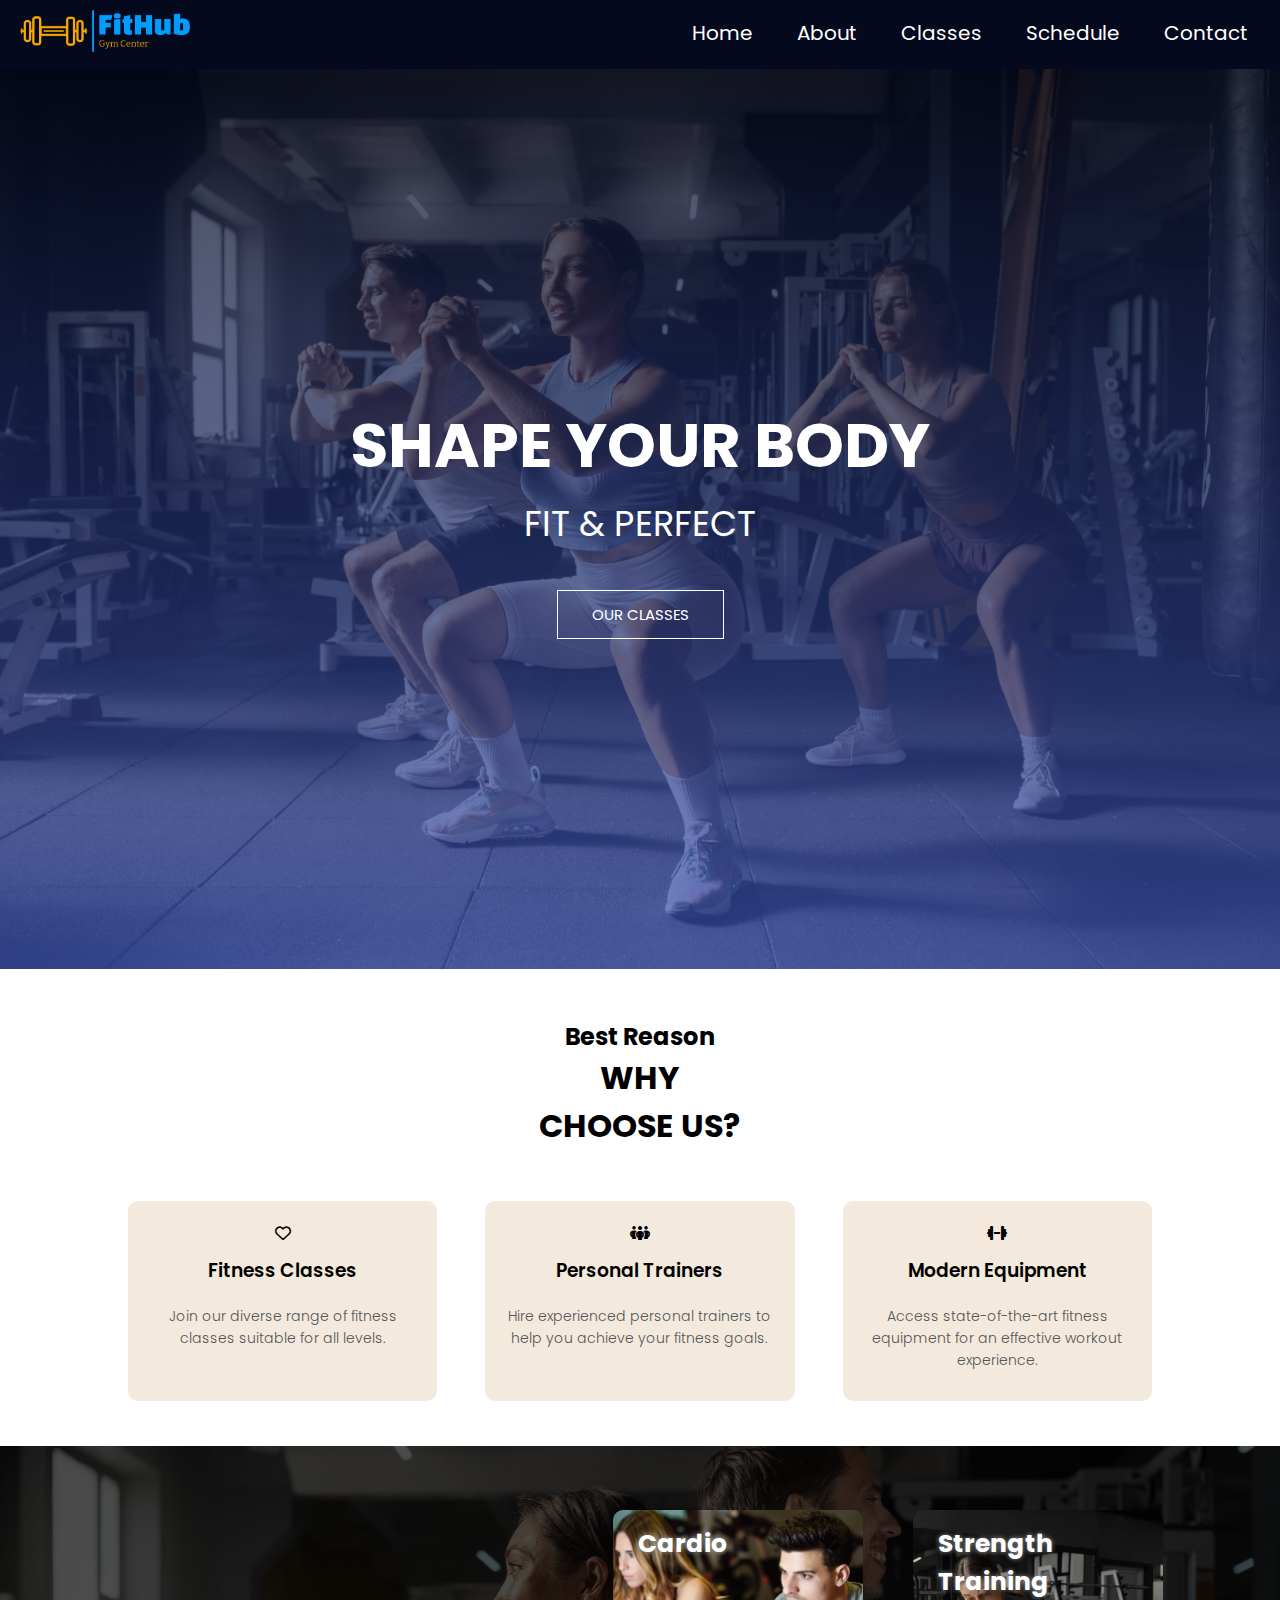
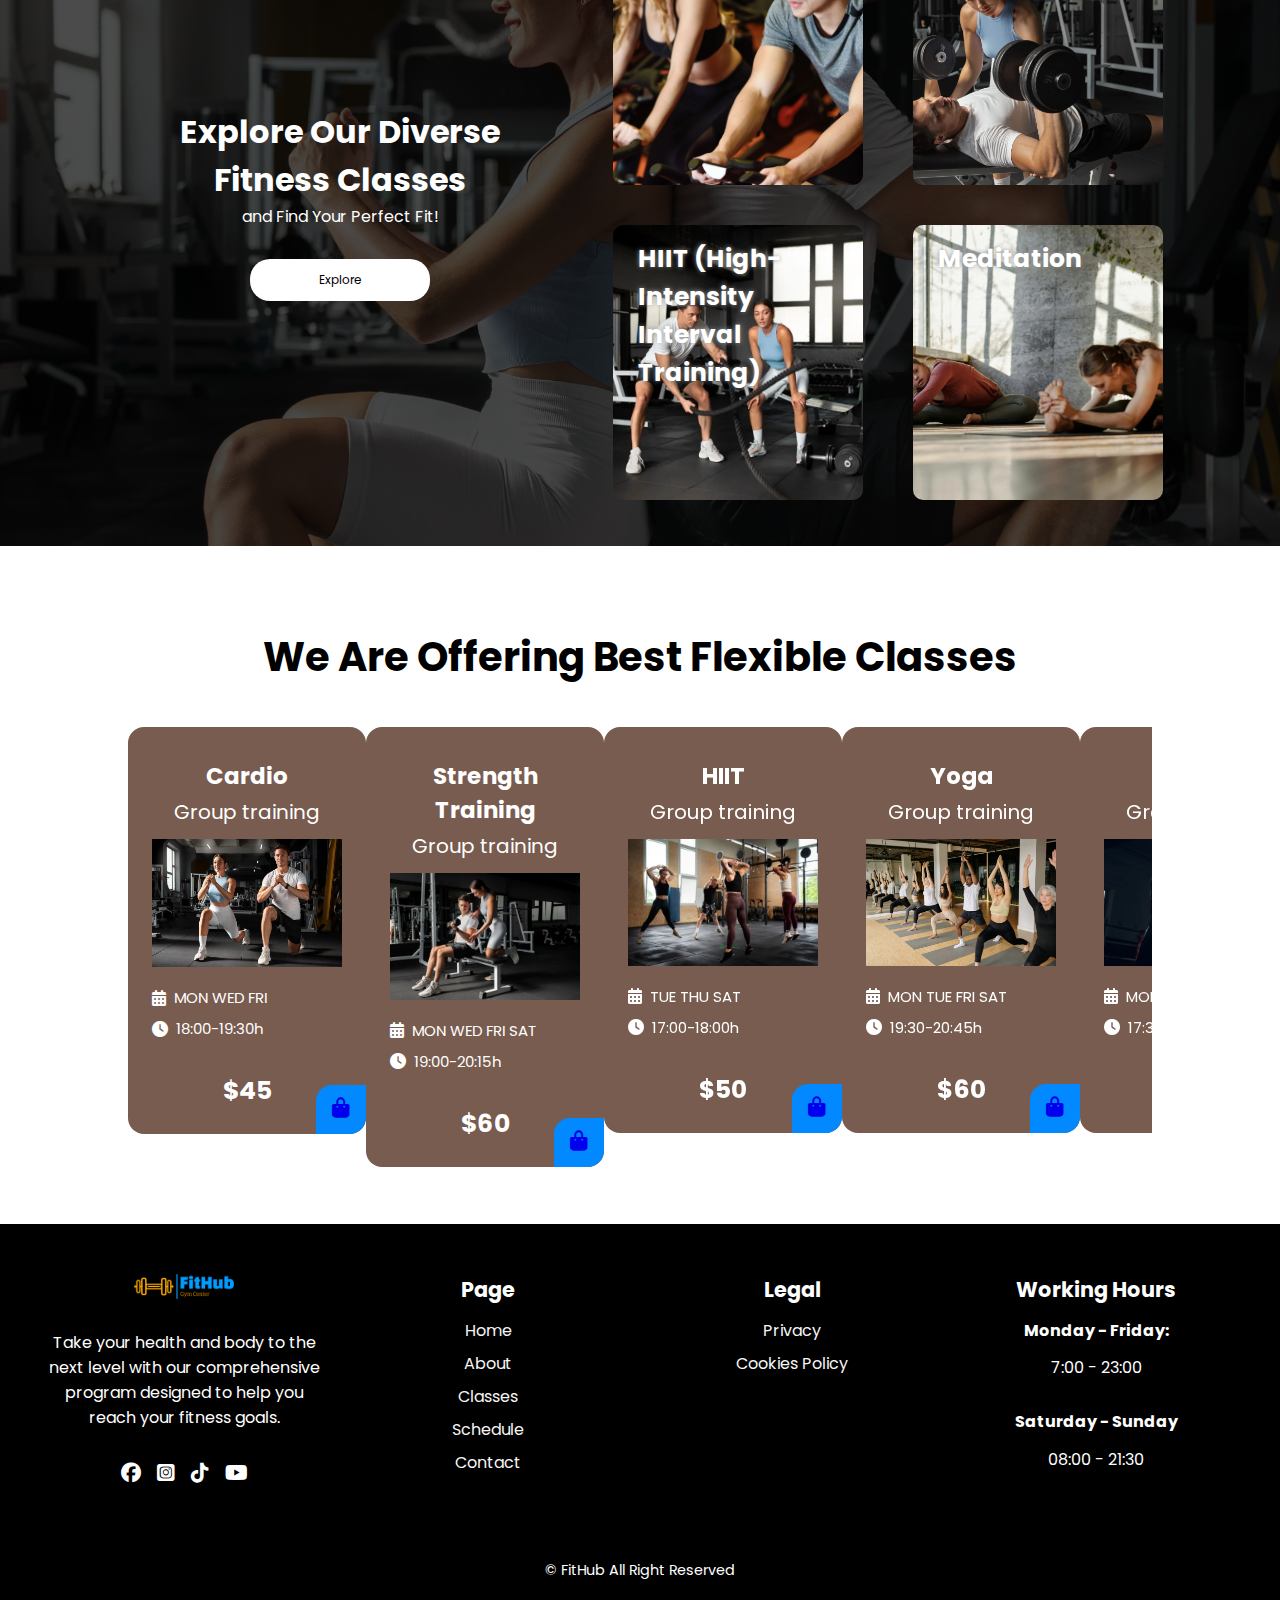
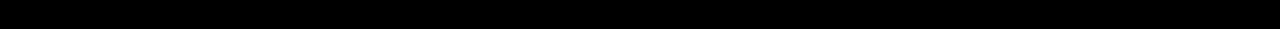
==== commit d103b885: "Optimized website performance: preloaded images, reduced unused JavaScript, implemented lazy loading" ====
--- a/index.html
+++ b/index.html
@@ -6,21 +6,20 @@
     <meta name="description" content="Join our expert-led fitness classes in Zagreb. From cardio to strength training, we offer a range of classes to suit all levels">
     
     <title>FitHub | Best Fitness Classes in Zagreb</title>
-    <link rel="icon" type="image/x-ico" href="images/favicon.ico" />
+    <link rel="icon" type="image/svg" href="images/favicon.svg" />
+
+    <link rel="preload" href="images/background-img.webp" as="image">
+
     <link rel="stylesheet" href="style.css" />
 
     
 
     <link rel="preconnect" href="https://fonts.googleapis.com" />
     <link rel="preconnect" href="https://fonts.gstatic.com" crossorigin />
-    <link
-      href="https://fonts.googleapis.com/css2?family=Poppins:ital,wght@0,100;0,200;0,300;0,400;0,600;0,700;1,600&display=swap"
-      rel="stylesheet"
-    />
-    <link
-      rel="stylesheet"
-      href="https://cdnjs.cloudflare.com/ajax/libs/font-awesome/6.5.2/css/all.min.css"
-    />
+    <link rel="preload" href="https://fonts.googleapis.com/css2?family=Poppins:wght@100;200;300;400;600;700&display=swap" as="style" onload="this.rel='stylesheet'">
+    <noscript><link rel="stylesheet" href="https://fonts.googleapis.com/css2?family=Poppins:wght@100;200;300;400;600;700&display=swap"></noscript>
+    <link rel="preload" href="https://cdnjs.cloudflare.com/ajax/libs/font-awesome/6.5.2/css/all.min.css" as="style" onload="this.rel='stylesheet'">
+    <noscript><link rel="stylesheet" href="https://cdnjs.cloudflare.com/ajax/libs/font-awesome/6.5.2/css/all.min.css"></noscript>
 
     <link rel="stylesheet" href="css/swiper-bundle.min.css"/>
   </head>
@@ -156,7 +155,7 @@
                   <h1 class="classes-title">Cardio</h1>
                   <h3 class="classes-subtitle">Group training</h3>
 
-                 <img src="images/cardio-group.webp" alt="cardio training" class="classes-img">
+                 <img src="images/cardio-group.webp" alt="cardio training" class="classes-img" loading="lazy">
 
                 <div class="classes-data">
                     <div class="classes-data-group">
@@ -180,7 +179,7 @@
           <h1 class="classes-title">Strength Training</h1>
           <h3 class="classes-subtitle">Group training</h3>
 
-          <img src="images/strength-tr.webp" alt="strength training" class="classes-img">
+          <img src="images/strength-tr.webp" alt="strength training" class="classes-img" loading="lazy">
 
           <div class="classes-data">
             <div class="classes-data-group">
@@ -205,7 +204,7 @@
           <h1 class="classes-title">HIIT</h1>
           <h3 class="classes-subtitle">Group training</h3>
 
-          <img src="images/hiit-tr.webp" alt="hiit training" class="classes-img">
+          <img src="images/hiit-tr.webp" alt="hiit training" class="classes-img" loading="lazy">
 
           <div class="classes-data">
               <div class="classes-data-group">
@@ -230,7 +229,7 @@
           <h1 class="classes-title">Yoga</h1>
           <h3 class="classes-subtitle">Group training</h3>
 
-          <img src="images/yoga-class.webp" alt="yoga" class="classes-img">
+          <img src="images/yoga-class.webp" alt="yoga" class="classes-img" loading="lazy">
 
           <div class="classes-data">
               <div class="classes-data-group">
@@ -255,7 +254,7 @@
             <h1 class="classes-title">Boxing</h1>
             <h3 class="classes-subtitle">Group training</h3>
   
-            <img src="images/boxing.webp" alt="boxing class" class="classes-img">
+            <img src="images/boxing.webp" alt="boxing class" class="classes-img" loading="lazy">
   
             <div class="classes-data">
                 <div class="classes-data-group">
@@ -280,7 +279,7 @@
               <h1 class="classes-title">Cycling</h1>
               <h3 class="classes-subtitle">Group training</h3>
     
-              <img src="images/indoor-cycling.webp" alt="indoor cycling" class="classes-img">
+              <img src="images/indoor-cycling.webp" alt="indoor cycling" class="classes-img" loading="lazy">
     
               <div class="classes-data">
                   <div class="classes-data-group">
@@ -305,7 +304,7 @@
                 <h1 class="classes-title">Cross training</h1>
                 <h3 class="classes-subtitle">Group training</h3>
       
-                <img src="images/crossfit.webp" alt="crossfit training" class="classes-img">
+                <img src="images/crossfit.webp" alt="crossfit training" class="classes-img" loading="lazy">
       
                 <div class="classes-data">
                     <div class="classes-data-group">
@@ -330,7 +329,7 @@
                   <h1 class="classes-title">Powerlifting</h1>
                   <h3 class="classes-subtitle">Group training</h3>
         
-                  <img src="images/powerlifting.webp" alt="Powerlifting" class="classes-img">
+                  <img src="images/powerlifting.webp" alt="Powerlifting" class="classes-img" loading="lazy">
         
                   <div class="classes-data">
                       <div class="classes-data-group">
@@ -409,7 +408,7 @@
     </div>
     
    </footer>
-    <script src="js/swiper-bundle.min.js"></script>
+    <script src="js/swiper-bundle.min.js" defer></script>
     <script src="script.js"></script>
   </body>
 </html>
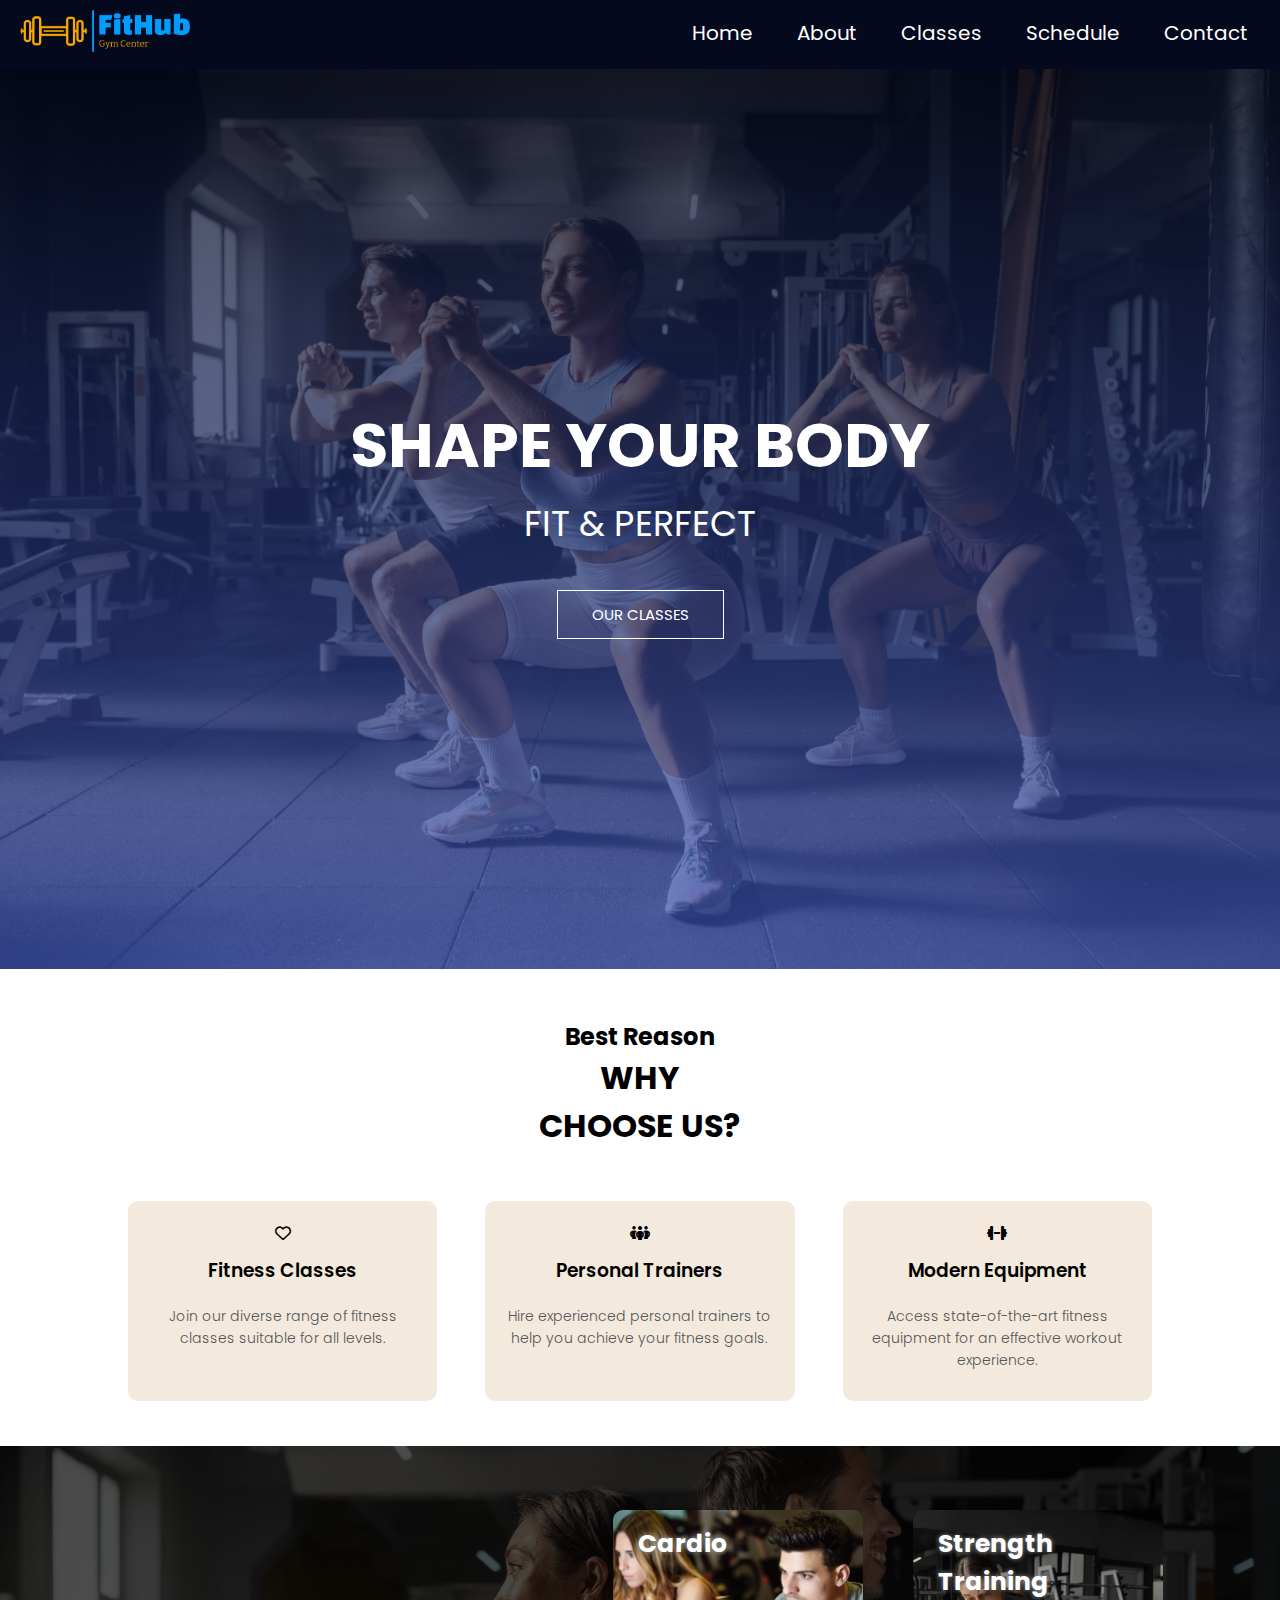
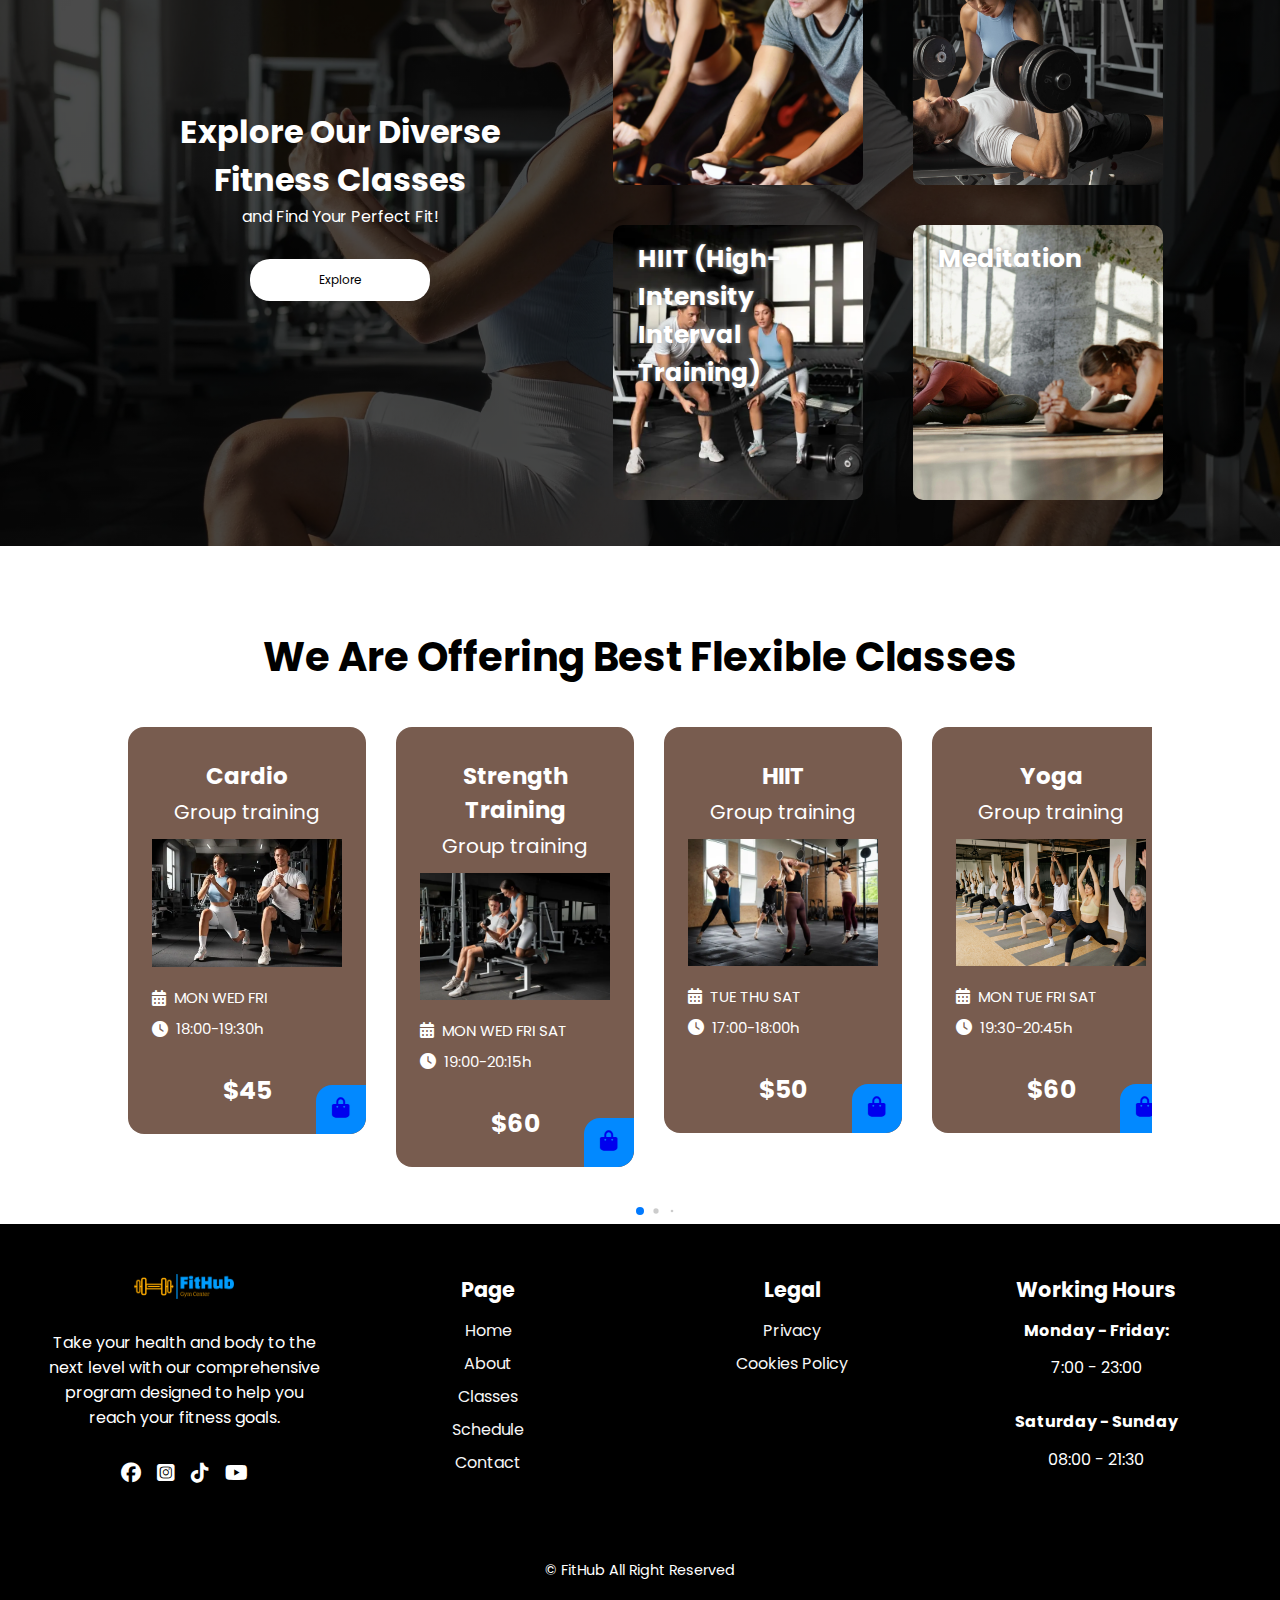
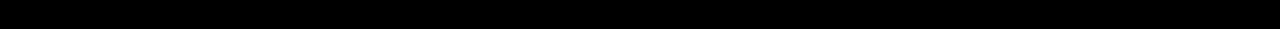
==== commit 2673bfef: "Added width and height to image elements to improve CLS" ====
--- a/index.html
+++ b/index.html
@@ -279,7 +279,7 @@
               <h1 class="classes-title">Cycling</h1>
               <h3 class="classes-subtitle">Group training</h3>
     
-              <img src="images/indoor-cycling.webp" alt="indoor cycling" class="classes-img" loading="lazy">
+              <img src="images/indoor-cycling.webp" alt="indoor cycling" class="classes-img" loading="lazy" width="190" height="127">
     
               <div class="classes-data">
                   <div class="classes-data-group">
@@ -408,7 +408,7 @@
     </div>
     
    </footer>
-    <script src="js/swiper-bundle.min.js" defer></script>
+    <script src="js/swiper-bundle.min.js"></script>
     <script src="script.js"></script>
   </body>
 </html>
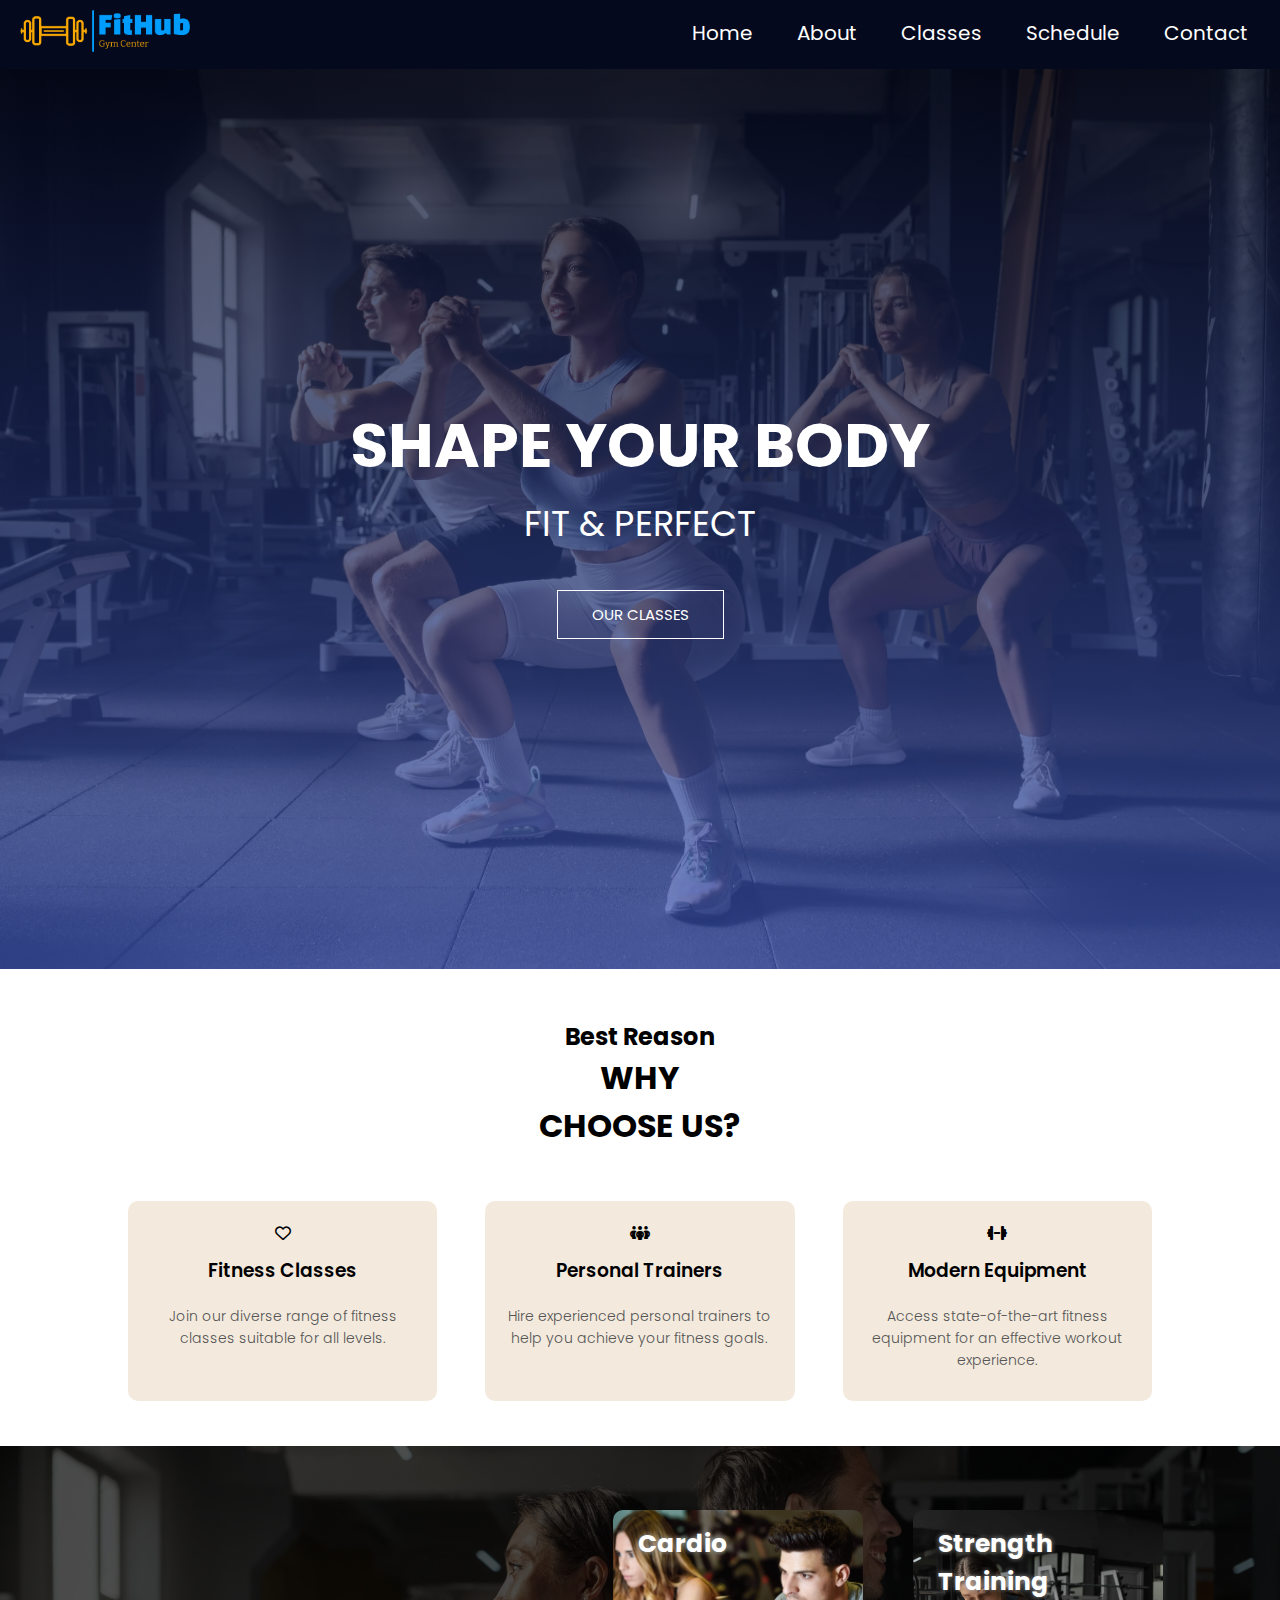
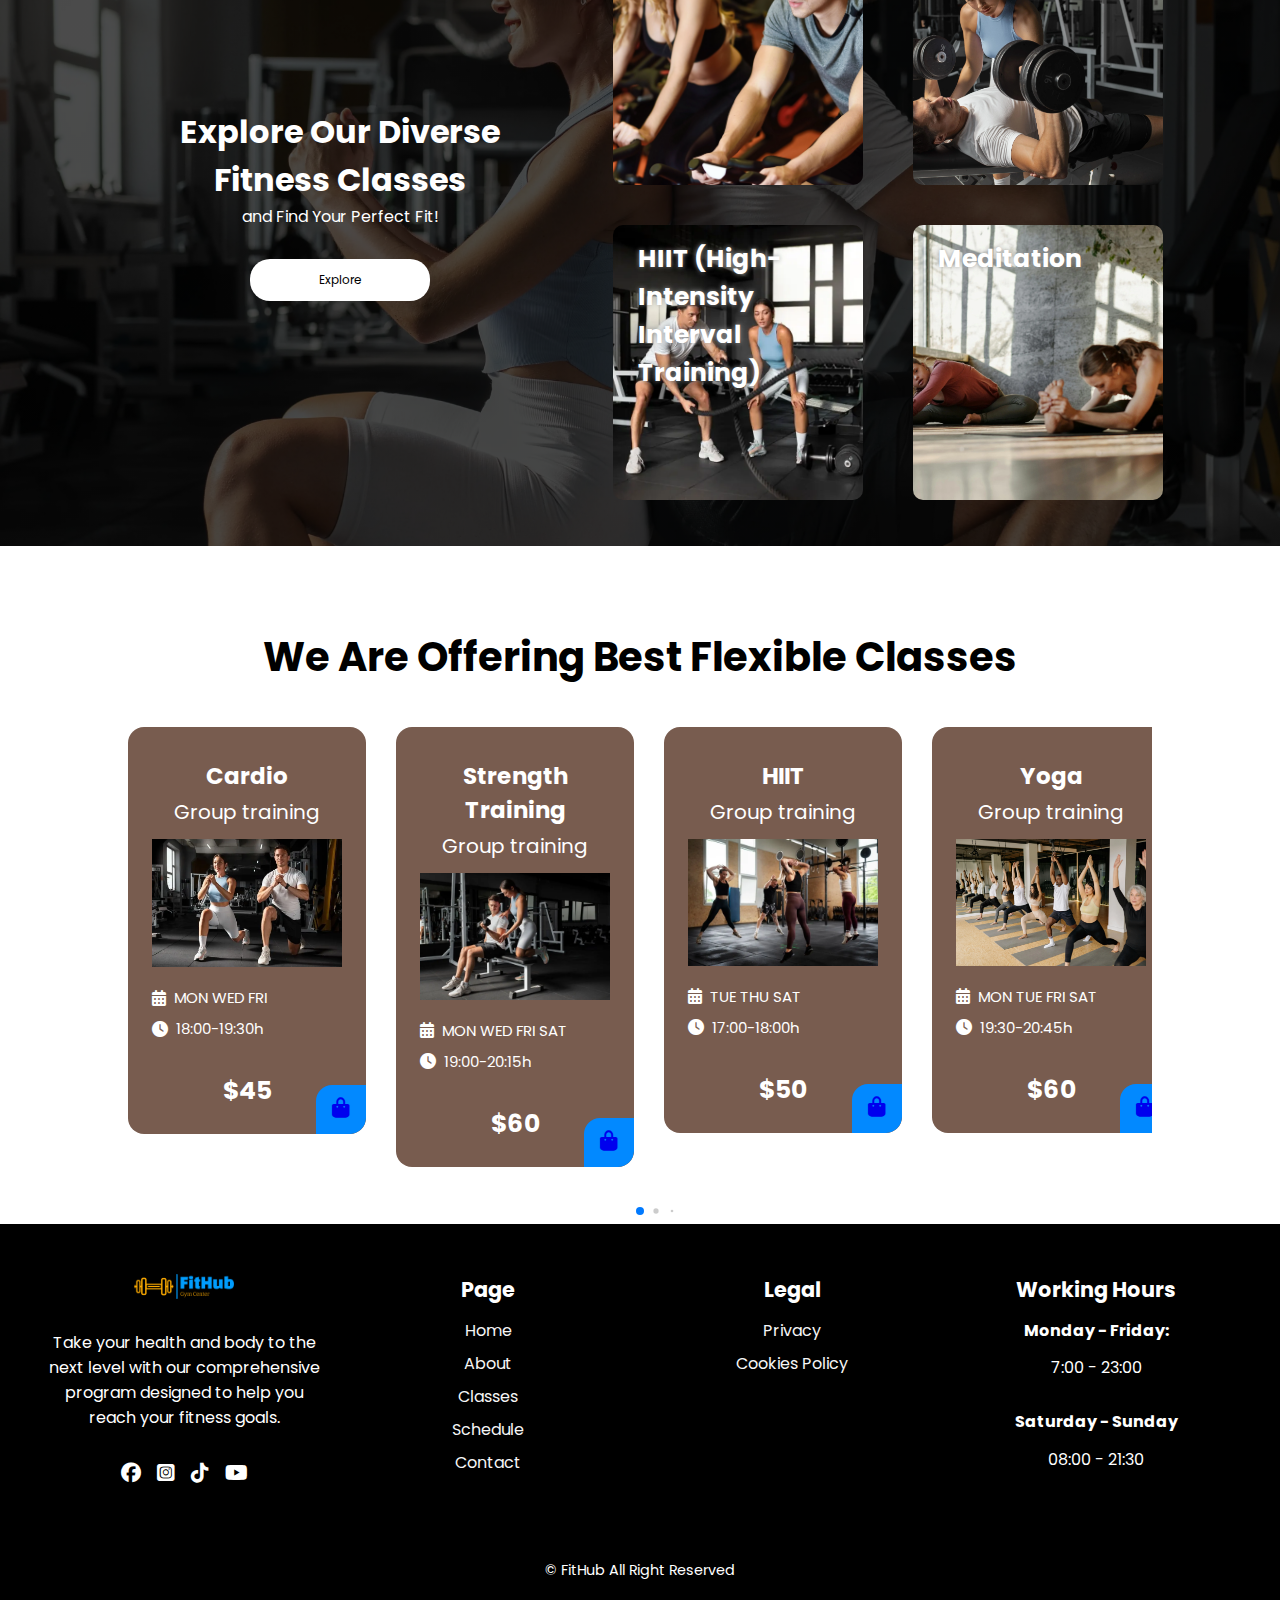
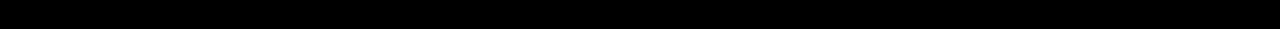
==== commit 78545ddc: "Optimized LCP by compressing background images and preloading key resources" ====
--- a/index.html
+++ b/index.html
@@ -27,7 +27,7 @@
     <header>
       <nav class="navbar">
         <a href="index.html" class="logo">
-          <img src="images/fithub-logo.png" alt="logo_img">
+          <img src="images/fithub-logo.png" alt="logo_img" width="170" height="42">
         </a>
 
         <i class="fa-solid fa-bars" id="hamburger"  ></i>
@@ -155,7 +155,7 @@
                   <h1 class="classes-title">Cardio</h1>
                   <h3 class="classes-subtitle">Group training</h3>
 
-                 <img src="images/cardio-group.webp" alt="cardio training" class="classes-img" loading="lazy">
+                 <img src="images/cardio-group.webp" alt="cardio training" class="classes-img" loading="lazy" width="190" height="127">
 
                 <div class="classes-data">
                     <div class="classes-data-group">
@@ -179,7 +179,7 @@
           <h1 class="classes-title">Strength Training</h1>
           <h3 class="classes-subtitle">Group training</h3>
 
-          <img src="images/strength-tr.webp" alt="strength training" class="classes-img" loading="lazy">
+          <img src="images/strength-tr.webp" alt="strength training" class="classes-img" loading="lazy" width="190" height="127">
 
           <div class="classes-data">
             <div class="classes-data-group">
@@ -204,7 +204,7 @@
           <h1 class="classes-title">HIIT</h1>
           <h3 class="classes-subtitle">Group training</h3>
 
-          <img src="images/hiit-tr.webp" alt="hiit training" class="classes-img" loading="lazy">
+          <img src="images/hiit-tr.webp" alt="hiit training" class="classes-img" loading="lazy" width="190" height="127">
 
           <div class="classes-data">
               <div class="classes-data-group">
@@ -229,7 +229,7 @@
           <h1 class="classes-title">Yoga</h1>
           <h3 class="classes-subtitle">Group training</h3>
 
-          <img src="images/yoga-class.webp" alt="yoga" class="classes-img" loading="lazy">
+          <img src="images/yoga-class.webp" alt="yoga" class="classes-img" loading="lazy" width="190" height="127" >
 
           <div class="classes-data">
               <div class="classes-data-group">
@@ -254,7 +254,7 @@
             <h1 class="classes-title">Boxing</h1>
             <h3 class="classes-subtitle">Group training</h3>
   
-            <img src="images/boxing.webp" alt="boxing class" class="classes-img" loading="lazy">
+            <img src="images/boxing.webp" alt="boxing class" class="classes-img" loading="lazy" width="190" height="127">
   
             <div class="classes-data">
                 <div class="classes-data-group">
@@ -304,7 +304,7 @@
                 <h1 class="classes-title">Cross training</h1>
                 <h3 class="classes-subtitle">Group training</h3>
       
-                <img src="images/crossfit.webp" alt="crossfit training" class="classes-img" loading="lazy">
+                <img src="images/crossfit.webp" alt="crossfit training" class="classes-img" loading="lazy" width="190" height="127">
       
                 <div class="classes-data">
                     <div class="classes-data-group">
@@ -329,7 +329,7 @@
                   <h1 class="classes-title">Powerlifting</h1>
                   <h3 class="classes-subtitle">Group training</h3>
         
-                  <img src="images/powerlifting.webp" alt="Powerlifting" class="classes-img" loading="lazy">
+                  <img src="images/powerlifting.webp" alt="Powerlifting" class="classes-img" loading="lazy" width="190" height="127">
         
                   <div class="classes-data">
                       <div class="classes-data-group">
@@ -363,7 +363,7 @@
     <div class="footer-container">
       <div class="footer-box">
         <a href="index.html" class="logo">
-          <img src="images/fithub-logo.png" alt="logo_img">
+          <img src="images/fithub-logo.png" alt="logo_img" width="100" height="30">
         </a>
 
         <p class="text">Take your health and body to the next level with our comprehensive program designed to help you reach your fitness goals.</p>
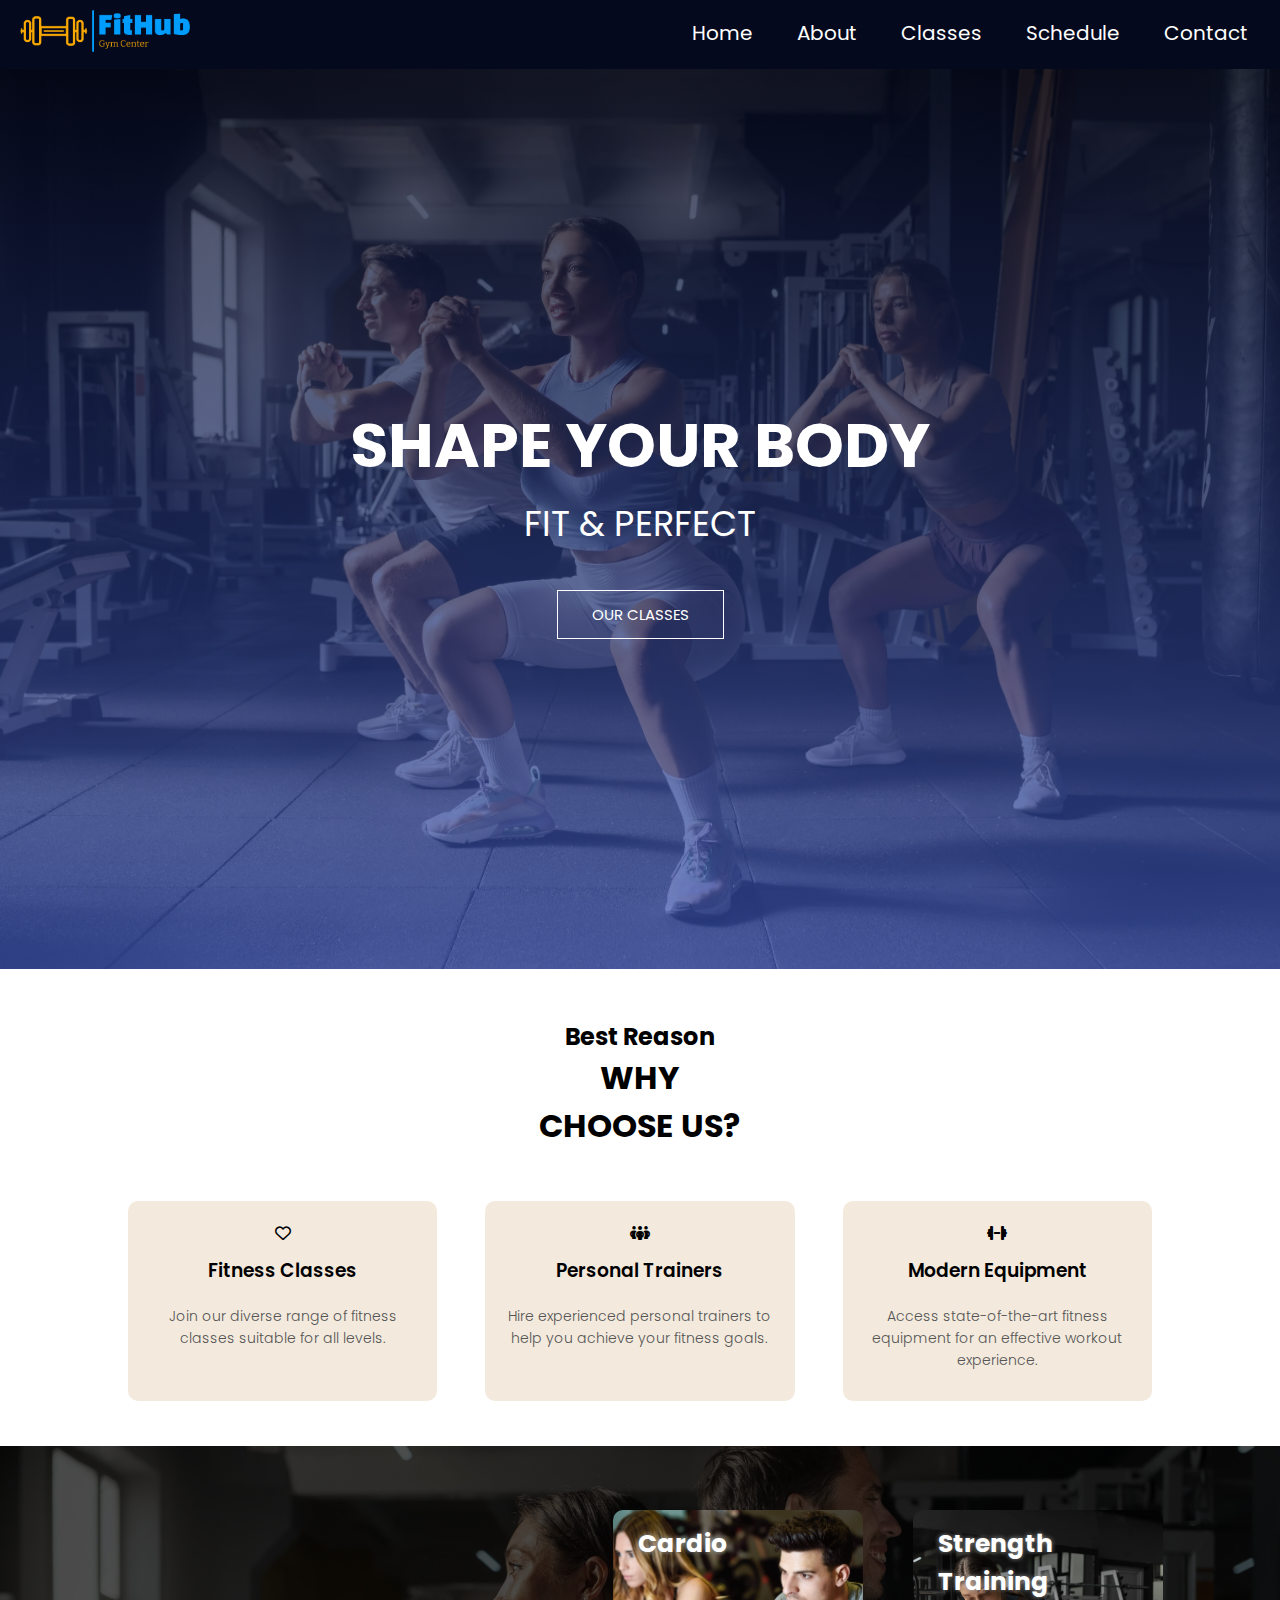
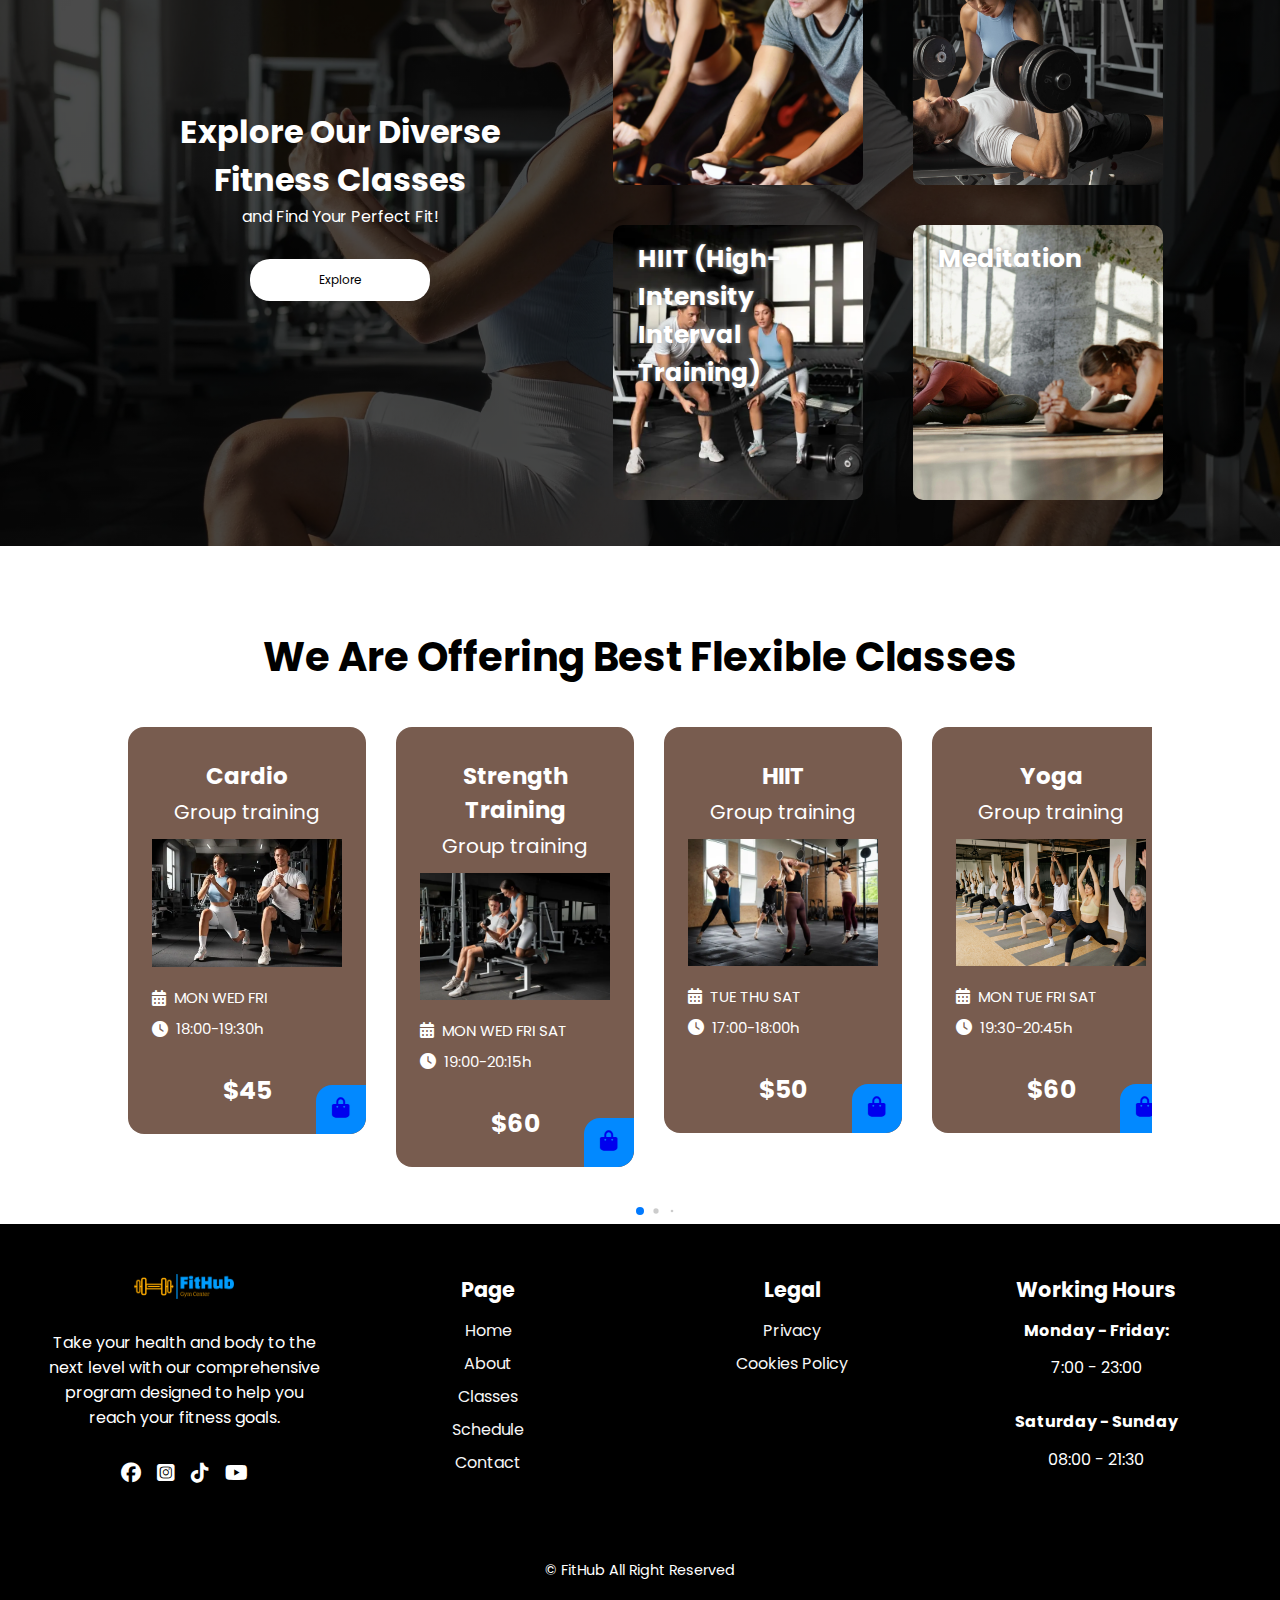
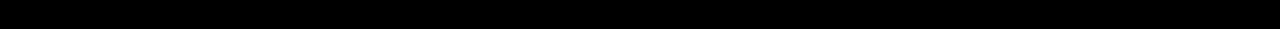
==== commit 877323df: "Reverted background-section style back to CSS" ====
--- a/index.html
+++ b/index.html
@@ -301,7 +301,7 @@
           <article class="classes-list swiper-slide">
                 <div class="shape s-smaller"></div>
       
-                <h1 class="classes-title">Cross training</h1>
+                <h1 class="classes-title">Cross Training</h1>
                 <h3 class="classes-subtitle">Group training</h3>
       
                 <img src="images/crossfit.webp" alt="crossfit training" class="classes-img" loading="lazy" width="190" height="127">
